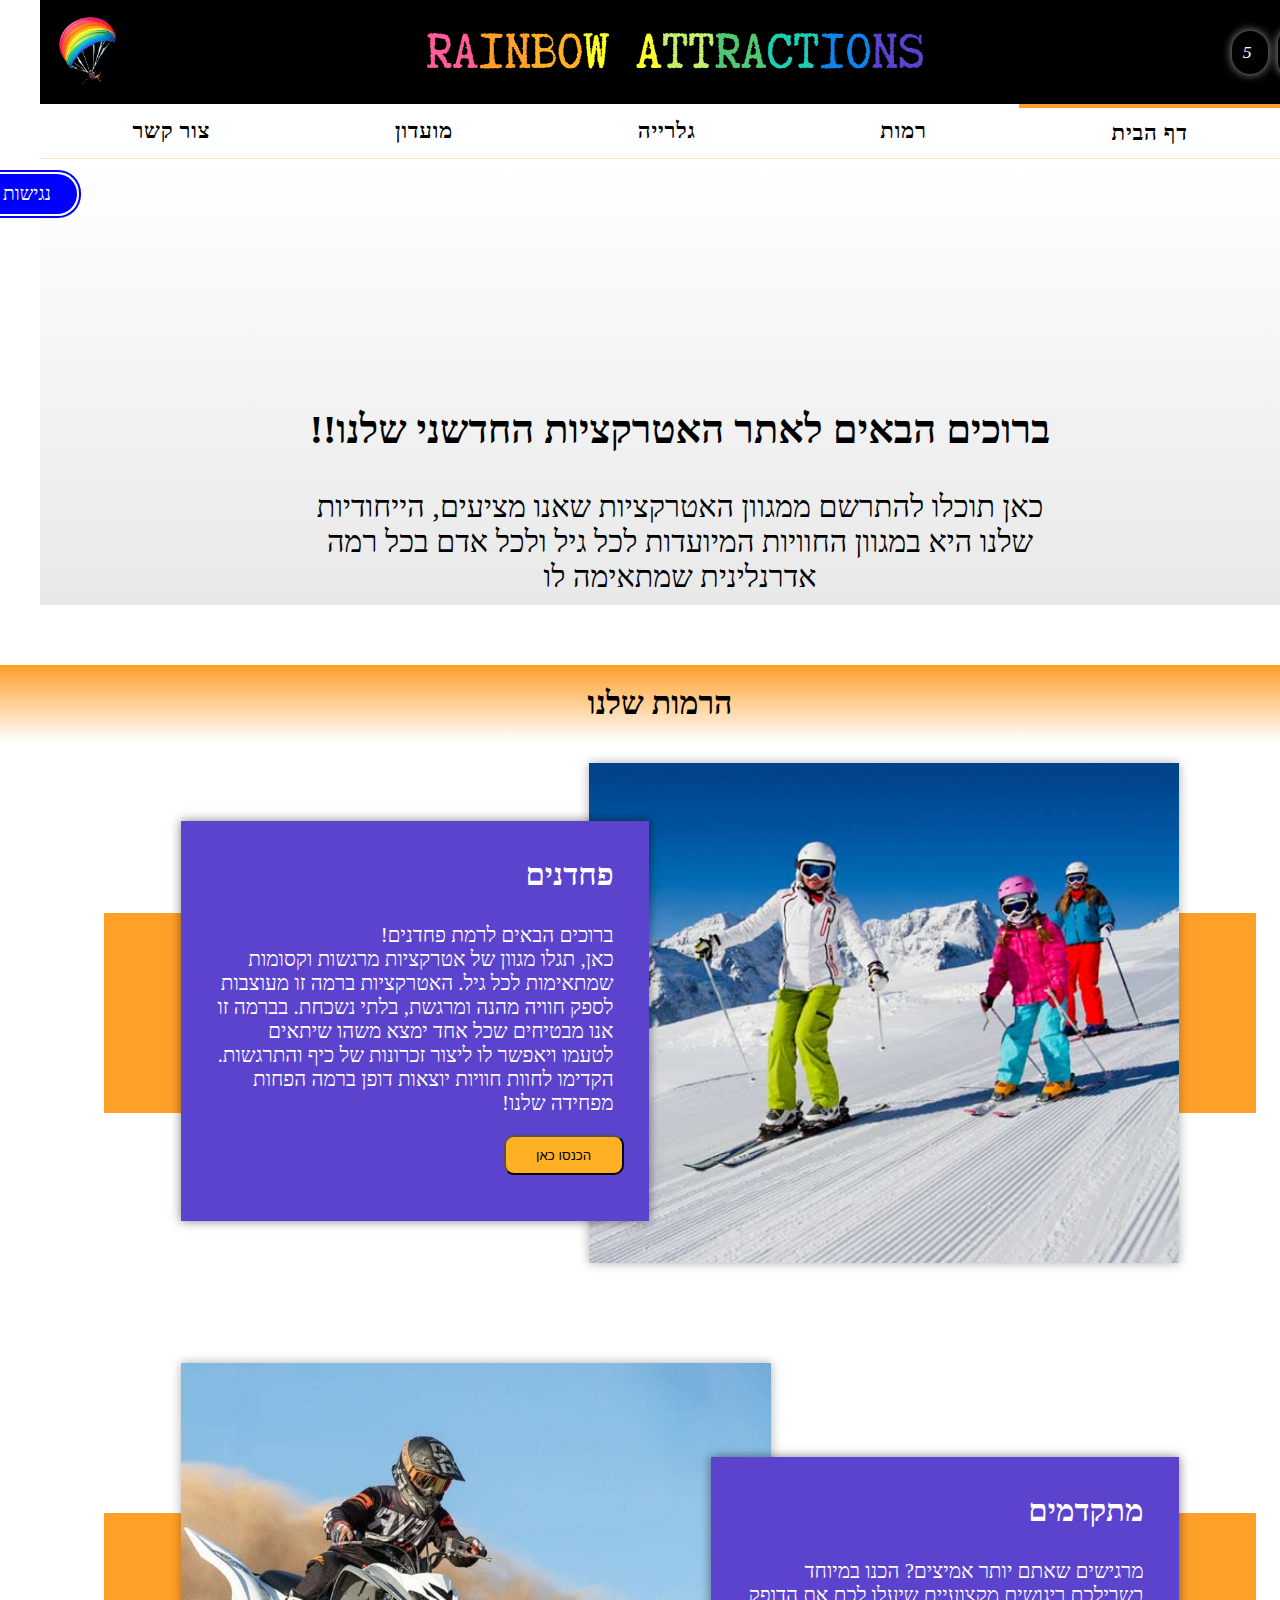
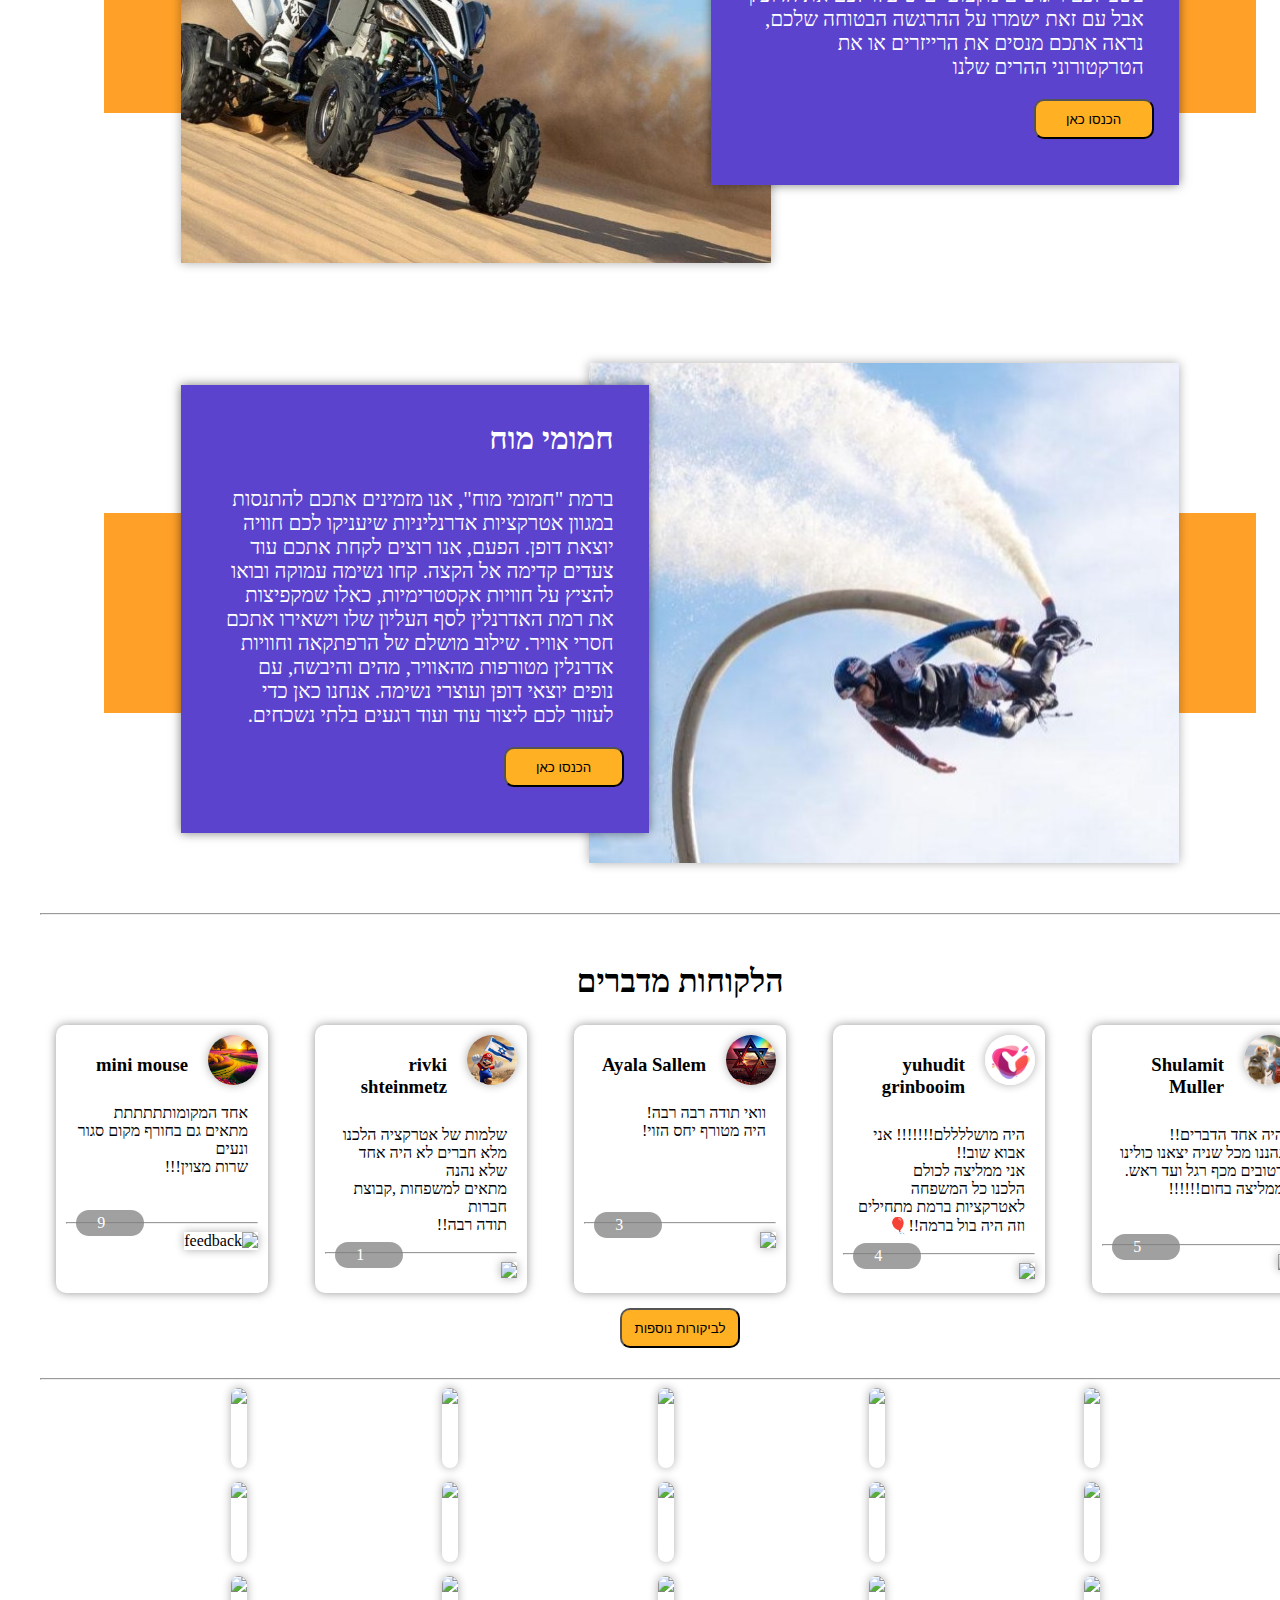
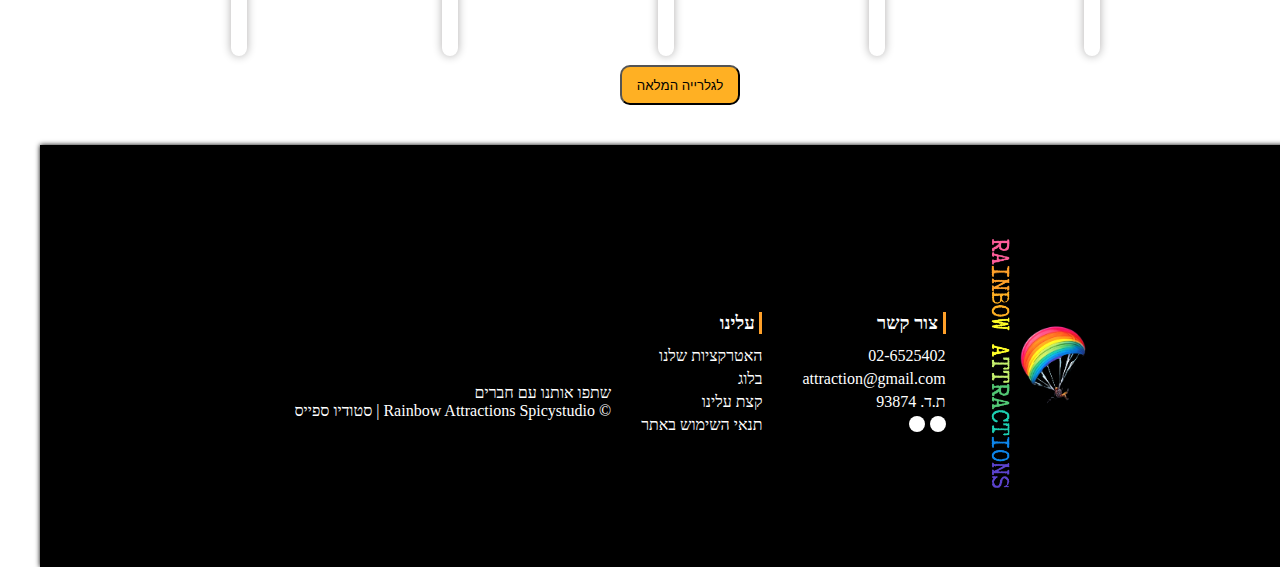
==== index.html @ 97d95063 "Add files via upload" ====
<!DOCTYPE html>
<html lang="en">
<head>
    <meta charset="UTF-8">
    <meta name="viewport" content="width=device-width, initial-scale=1.0">
    <!-- איקון לטאב -->
    <link rel="icon" href="Leonardo_Diffusion_XL_Drawing_of_a_paraglider_in_the_shape_of_0-removebg-preview1.png"
        type="image/png">
    <title>Rainbow Attractions</title>
    <link rel="stylesheet" href="style.css">
    <link rel="stylesheet" href="fontawesome-free-6.5.1-web/fontawesome-free-6.5.1-web/css/all.css">
</head>

<body dir="rtl" id="index">
    <div id="headers">
        <div id="header1">
            <div id="fav_account">
                <a class="eccount" href="conect.html">
                    <i class="fa-regular fa-user">
                    </i>
                    <span id="text_hidden">התחברות</span>
                </a>
                <a class="eccount" href="eccount.html">
                    <i class="fa-regular fa-heart">&nbsp5</i>
                    <span id="text_hidden">מועדפים</span>
                </a>
            </div>
            <div id="logo_text"><a href="index.html"><img src="img\image (2).png"></a></div>
            <div class="logo_header">
                <a href="index.html"><img src="logo.png"></a>
            </div>
        </div>
        <header>
            <ul class="header_ul">
                <li class="index li"><a href="index.html"><b>דף הבית</b></a></li>
                <li class="li" id="li_levels"><b>רמות</b>
                    <ul id="menu-level">
                        <a class="menu" href="low_level.html">
                            <li>פחדנים</li>
                        </a>
                        <a class="menu" href="medium_level.html">
                            <li>מתקדמים</li>
                        </a>
                        <a class="menu" href="high_level.html">
                            <li>חמומי מח</li>
                        </a>
                    </ul>
                </li>
                <li class="gallery_page li"><a href="gallery.html"><b>גלרייה</b></a></li>
                <li class="li"><a href="customers_club.html"><b>מועדון</b></a></li>
                <li class="li"><a href="conect_us.html"><b>צור קשר</b></a></li>
            </ul>
        </header>
    </div>
    <main>
        <div id="container_accessible">
            <div id="accessible">
                <a href="" class="icon">
                    <i class="fa-brands fa-accessible-icon"></i>
                    נגישות
                </a>
            </div>
        </div>
        <div id="video">
            <video width="100%" loop autoplay muted>
                <source src="Untitled video - Made with Clipchamp (14).mp4" type="video/mp4">
            </video>
            <h1>ברוכים הבאים לאתר האטרקציות החדשני שלנו!!</h1>
            <p>
                כאן תוכלו להתרשם ממגוון האטרקציות שאנו מציעים, הייחודיות שלנו היא במגוון החוויות המיועדות לכל גיל ולכל
                אדם בכל רמה אדרנלינית שמתאימה לו
            </p>
        </div>
        <h1 id="level_header">הרמות שלנו</h1>
        <div id="levels">
            <div class="level">
                <a href="low_level.html">
                    <div class="level-header">
                        <h2>פחדנים</h2>
                    </div>
                    <img src="img\סקי-ראשי.jpg" alt="אטרקציה 1">
                    <p>ברוכים הבאים לרמת פחדנים!<br> כאן, תגלו מגוון של אטרקציות מרגשות וקסומות שמתאימות לכל גיל.
                        האטרקציות ברמה זו מעוצבות לספק חוויה מהנה ומרגשת, בלתי נשכחת. בברמה זו אנו מבטיחים שכל אחד ימצא
                        משהו שיתאים לטעמו ויאפשר לו ליצור זכרונות של כיף והתרגשות.
                        הקדימו לחוות חוויות יוצאות דופן ברמה הפחות מפחידה שלנו!
                    </p>
                </a>
                <a href="low_level.html"><button>הכנסו כאן</button></a>
            </div>

            <div class="level">
                <a href="medium_level.html">
                    <div class="level-header">
                        <h2>מתקדמים</h2>
                    </div>
                    <img src="img\מתקדמים-ראשי.jpg" alt="אטרקציה 2">
                    <p> מרגישים שאתם יותר אמיצים?
                        הכנו במיוחד בשבילכם ריגושים מקצועיים שיעלו לכם את הדופק אבל עם זאת ישמרו על ההרגשה
                        הבטוחה שלכם, נראה אתכם מנסים את הרייזרים או את הטרקטורוני ההרים שלנו</p>
                </a>
                <a href="medium.html"><button>הכנסו כאן</button></a>
            </div>

            <div class="level">
                <a href="high_level.html">
                    <div class="level-header">
                        <h2>חמומי מוח</h2>
                    </div>
                    <img src="img\חמומי מח-ראשי.jpg" alt="אטרקציה 3">
                    <p>ברמת "חמומי מוח", אנו מזמינים אתכם להתנסות במגוון אטרקציות אדרנליניות
                        שתעניק לכם חוויה יוצאת דופן.
                        הפעם, אנו רוצים לקחת אתכם עוד צעדים קדימה אל הקצה.
                        קחו נשימה עמוקה ובואו להציץ על חוויות אקסטרימיות,
                        כאלו שמקפיצות את רמת האדרנלין לסף העליון שלו וישאירו אתכם חסרי אוויר.
                        שילוב מושלם של הרפתקאה וחוויות אדרנלין מטורפות מהאוויר, מהים והיבשה, עם נופים יוצאי דופן ועוצרי
                        נשימה.
                        כדי לעזור לכם ליצור עוד זכרונות בלתי נשכחים.</p>
                </a>
                <a href="high_level.html"><button>הכנסו כאן</button></a>
            </div>
            <div class="level2">
                <div class="img_details">
                    <img class="level_img" src="img\סקי-ראשי.jpg" alt="אטרקציה 1">
                    <div class="level_header_container">
                        <div class="level-header">
                            <h2>פחדנים</h2>
                            <p>ברוכים הבאים לרמת פחדנים!<br> כאן, תגלו מגוון של אטרקציות מרגשות וקסומות שמתאימות לכל
                                גיל.
                                האטרקציות ברמה זו מעוצבות לספק חוויה מהנה ומרגשת, בלתי נשכחת. בברמה זו אנו מבטיחים שכל
                                אחד ימצא
                                משהו שיתאים לטעמו ויאפשר לו ליצור זכרונות של כיף והתרגשות.
                                הקדימו לחוות חוויות יוצאות דופן ברמה הפחות מפחידה שלנו!
                            </p>
                            <a href="low_level.html"><button>הכנסו כאן</button></a>
                        </div>
                        <div class="level-header-hidden">
                            <h2>פחדנים</h2>
                            <p>ברוכים הבאים לרמת פחדנים!<br> כאן, תגלו מגוון של אטרקציות מרגשות וקסומות שמתאימות לכל
                                גיל.
                                האטרקציות ברמה זו מעוצבות לספק חוויה מהנה ומרגשת, בלתי נשכחת. בברמה זו אנו מבטיחים שכל
                                אחד ימצא
                                משהו שיתאים לטעמו ויאפשר לו ליצור זכרונות של כיף והתרגשות.
                                הקדימו לחוות חוויות יוצאות דופן ברמה הפחות מפחידה שלנו!
                            </p>
                            <a href="low_level.html"><button>הכנסו כאן</button></a>
                        </div>
                    </div>
                </div>
            </div>
            <div class="level2">
                <div class="img_details revers">
                    <img class="level_img" src="img\מתקדמים-ראשי1.jpg" alt="אטרקציה 1">
                    <div class="level_header_container">
                        <div class="level-header">
                            <h2>מתקדמים</h2>
                            <p>
                                מרגישים שאתם יותר אמיצים?
                                הכנו במיוחד בשבילכם ריגושים מקצועיים שיעלו לכם את הדופק אבל עם זאת ישמרו על ההרגשה
                                הבטוחה שלכם, נראה אתכם מנסים את הרייזרים או את הטרקטורוני ההרים שלנו
                            </p>
                            <a href="low_level.html"><button>הכנסו כאן</button></a>
                        </div>
                        <div class="level-header-hidden">
                            <h2>מתקדמים</h2>
                            <p> מרגישים שאתם יותר אמיצים?
                                הכנו במיוחד בשבילכם ריגושים מקצועיים שיעלו לכם את הדופק אבל עם זאת ישמרו על ההרגשה
                                הבטוחה שלכם, נראה אתכם מנסים את הרייזרים או את הטרקטורוני ההרים שלנו.
                            </p>
                            <a href="low_level.html"><button>הכנסו כאן</button></a>
                        </div>
                    </div>
                </div>
            </div>
            <div class="level2">
                <div class="img_details">
                    <img class="level_img" src="img\חמומי מח-ראשי1.jpg" alt="אטרקציה 1">
                    <div class="level_header_container">
                        <div class="level-header">

                            <h2>חמומי מוח</h2>
                            <p>ברמת "חמומי מוח", אנו מזמינים אתכם להתנסות במגוון אטרקציות אדרנליניות
                                שיעניקו לכם חוויה יוצאת דופן.
                                הפעם, אנו רוצים לקחת אתכם עוד צעדים קדימה אל הקצה.
                                קחו נשימה עמוקה ובואו להציץ על חוויות אקסטרימיות,
                                כאלו שמקפיצות את רמת האדרנלין לסף העליון שלו וישאירו אתכם חסרי אוויר.
                                שילוב מושלם של הרפתקאה וחוויות אדרנלין מטורפות מהאוויר, מהים והיבשה, עם נופים יוצאי דופן
                                ועוצרי
                                נשימה.
                                אנחנו כאן כדי לעזור לכם ליצור עוד ועוד רגעים בלתי נשכחים.
                            </p>
                            <a href="high_level.html"><button>הכנסו כאן</button></a>
                        </div>
                        <div class="level-header-hidden">
                            <h2>חמומי מוח</h2>
                            <p>ברמת "חמומי מוח", אנו מזמינים אתכם להתנסות במגוון אטרקציות אדרנליניות
                                שתעניק לכם חוויה יוצאת דופן.
                                הפעם, אנו רוצים לקחת אתכם עוד צעדים קדימה אל הקצה.
                                קחו נשימה עמוקה ובואו להציץ על חוויות אקסטרימיות,
                                כאלו שמקפיצות את רמת האדרנלין לסף העליון שלו וישאירו אתכם חסרי אוויר.
                                שילוב מושלם של הרפתקאה וחוויות אדרנלין מטורפות מהאוויר, מהים והיבשה, עם נופים יוצאי דופן
                                ועוצרי
                                נשימה.
                                כדי לעזור לכם ליצור עוד זכרונות בלתי נשכחים.
                            </p>
                            <a href="high_level.html"><button>הכנסו כאן</button></a>
                        </div>
                    </div>
                </div>
            </div>
        </div>
        <hr>

        <div id="customers_feedback">
            <h2>הלקוחות מדברים</h2>
            <div class="feedback">
                <div class="customer_profile">
                    <img src="img\רבקי ב.png" alt="profile img">
                    <h3>Shulamit Muller</h3>
                    <p>היה אחד הדברים!!<br>נהננו מכל שניה יצאנו כולינו רטובים מכף רגל ועד ראש.<br>ממליצה בחום!!!!!!
                    </p>
                </div>
                <hr>
                <div class="feedback_img">
                    <img src="feedback img\jet-boat-main.jpg">
                    <div class="plus_img">
                        <a href=""><img class="plus" src="img\plus.png"></a>
                    </div>
                    <div class="more_images"><i class="fa-regular fa-images"></i>5</div>
                </div>
            </div>
            <div class="feedback">
                <div class="customer_profile">
                    <img src="img/יודית.png" alt="profile img">
                    <h3>yuhudit grinbooim</h3>
                    <p>היה מושללללם!!!!!!! אני אבוא שוב!!<br>אני ממליצה לכולם<br>הלכנו כל המשפחה לאטרקציות ברמת מתחילים
                        וזה היה בול ברמה!!🎈</p>
                </div>
                <hr>
                <div class="feedback_img">
                    <img src="feedback img\82155.jpg">
                    <div class="plus_img">
                        <a href=""><img class="plus" src="img\plus.png"></a>
                    </div>
                    <div class="more_images"><i class="fa-regular fa-images"></i>4</div>
                </div>
            </div>
            <div class="feedback">
                <div class="customer_profile">
                    <img src="img/אילה ס.webp" alt="profile img">
                    <h3>Ayala Sallem</h3>
                    <p>וואי תודה רבה רבה!<br>היה מטורף יחס הזוי!</p>
                </div>
                <hr>
                <div class="feedback_img">
                    <img src="feedback img\3531158_1527742248886.jpg">
                    <div class="plus_img">
                        <a href=""><img class="plus" src="img\plus.png"></a>
                    </div>
                    <div class="more_images"><i class="fa-regular fa-images"></i>3</div>
                </div>
            </div>
            <div class="feedback">
                <div class="customer_profile">
                    <img src="img\XndXNCyVVkDDASrjswLRevXQjuxqiJYYEcHKyufQrDlwijQzEySjYGrDxpVIFAQI.webp"
                        alt="profile img">
                    <h3>rivki shteinmetz</h3>
                    <p>שלמות של אטרקציה הלכנו מלא חברים לא היה אחד שלא נהנה<br> מתאים למשפחות ,קבוצת חברות <br>
                        תודה רבה!!</p>
                </div>
                <hr>
                <div class="feedback_img">
                    <img src="feedback img\3531158_1527742454400.jpg">
                    <div class="plus_img">
                        <a href=""><img class="plus" src="img\plus.png"></a>
                    </div>
                    <div class="more_images"><i class="fa-regular fa-images"></i>1</div>
                </div>
            </div>

            <div class="feedback">
                <div class="customer_profile">
                    <img src="img/אילה פ.jpg" alt="profile img">
                    <h3>mini mouse</h3>
                    <p>אחד המקומותתתתתת <br> מתאים גם בחורף מקום סגור ונעים <br> שרות מצוין!!!</p>
                </div>
                <hr>
                <div class="feedback_img">
                    <img src="feedback img\2021-03-10.jpg" alt="feedback">
                    <div class="plus_img">
                        <a href=""><img class="plus" src="img\plus.png"></a>
                    </div>
                    <div class="more_images"><i class="fa-regular fa-images"></i>9</div>
                </div>
            </div>
            <div id="feedback_button">
                <a href="feedback.html">
                    <button>לביקורות נוספות</button>
                </a>
            </div>
        </div>
       
        <hr>
        <div class="gallery_container">
            <div class="gallery g1">
                <div class="col">
                    <div class="pic">
                        <img src="gallery img\Abstract sunset over mountains and a tiny skydiver.jpg">
                        <div class="details">רמה-מתקדמים.<br> צולם ב-01.09.2021</div>
                    </div>
                    <div class="pic">
                        <img src="gallery img\95348.jpg">
                        <div class="details">רמה-מתקדמים.<br> צולם ב-01.09.2021</div>
                    </div>
                    <div class="pic">
                        <img src="gallery img\shutterstock_2204963813-1.jpg.webp">
                        <div class="details"> רמה-מתקדמים .<br> צולם ב-09.09.2020</div>
                    </div>
                </div>
                <div class="col">
                    <div class="pic">
                        <img src="gallery img\cardboard girl dressed in ski suit.jpg">
                        <div class="details">רמה-מתקדמים.<br> צולם ב-01.09.2021</div>
                    </div>
                    <div class="pic">
                        <img src="gallery img\Medium-2019.02.05-Suya-and-Miji-SkyDive-Dubai-_DSC2836-768x512.jpg">
                        <div class="details">רמה-מתקדמים.<br> צולם ב-01.09.2021</div>
                    </div>
                    <div class="pic">
                        <img src="gallery img\Design a poster to promote the Karting Double Seat.jpg">
                        <div class="details">רמה-מתקדמים.<br> צולם ב-01.09.2021</div>
                    </div>
                </div>
            </div>
            <div class="gallery g2">
                <div class="col">
                    <div class="pic">
                        <img src="gallery img\97624.jpg">
                        <div class="details">רמה-מתקדמים.<br>צולם ב-01.09.2021</div>
                    </div>
                    <div class="pic">
                        <img src="gallery img\67967.jpg">
                        <div class="details">רמה-מתקדמים.<br>צולם ב-01.09.2021</div>
                    </div>
                    <div class="pic">
                        <img src="gallery img\82155.jpg">
                        <div class="details">רמה-מתקדמים.<br>צולם ב-01.09.2021</div>
                    </div>
                </div>
                <div class="col">
                    <div class="pic">
                        <img src="gallery img\Create a dynamic and visually captivating poster t.jpg">
                        <div class="details">רמה-מתחילים.<br>צולם ב-26.10.2022</div>
                    </div>
                    <div class="pic">
                        <img src="gallery img\king Willem Alexander skydiving.jpg">
                        <div class="details">רמה-מתקדמים.<br> צולם ב-01.09.2021</div>
                    </div>
                    <div class="pic">
                        <img src="gallery img\עוד 3.jpg">
                        <div class="details">רמה-מתחילים.<br>צולם ב-05.11.2021</div>
                    </div>
                </div>
            </div>
            <div class="gallery g3">
                <div class="col">
                    <div class="pic">
                        <img src="gallery img\צילום מסך 2023-12-02 222037.png">
                        <div class="details">רמה-מתחילים.<br>צולם ב-01.01.2021</div>
                    </div>
                    <div class="pic">
                        <img src="gallery img\81259.jpg">
                        <div class="details">רמה-מתקדמים.<br> צולם ב-01.09.2021</div>
                    </div>
                    <div class="pic">
                        <img src="gallery img\26347998_1600428179625.jpg">
                        <div class="details">רמה-מתקדמים.<br> צולם ב-01.09.2021</div>
                    </div>
                </div>
                <div class="col">
                    <div class="pic">
                        <img src="gallery img\Gallery011.b197b0.webp">
                        <div class="details">רמה-מתקדמים.<br> צולם ב-01.09.2021</div>
                    </div>
                    <div class="pic">
                        <img src="gallery img\גלריה 2.jpg">
                        <div class="details">רמה-מתקדמים.<br> צולם ב-01.09.2021</div>
                    </div>
                    <div class="pic">
                        <img src="gallery img\82154.jpg">
                        <div class="details">רמה-מתקדמים.<br> צולם ב-01.09.2021</div>
                    </div>
                </div>
            </div>
            <div id="gallery_button">
                <a href="gallery.html">
                    <button>לגלרייה המלאה</button>
                </a>
            </div>
        </div>
    </main>
    <footer>
        <div id="footer">
            <div class="logo_container" id="img_footer">
                <img class="logopng" src="logo.png" alt="logo pic" height="150px" width="200px">
                <img class="logo_turn" src="img\image (2) - Copy.png">
            </div>
            <div id="footer_container">
                <ul class="conect">
                    <li>
                        <h3>&nbspצור קשר</h3>
                    </li>
                    <li>
                        <i class="fa-solid fa-phone"></i>
                        02-6525402
                    </li>
                    <li>
                        <i class="fa-solid fa-at"></i>
                        attraction@gmail.com
                    </li>
                    <li>
                        <i class="fa-solid fa-envelope-open-text"></i>
                        ת.ד. 93874
                    </li>
                    <li>
                        <div id="brands">
                            <i class="fa-brands fa-instagram"></i>
                            <i class="fa-brands fa-facebook"></i>
                        </div>
                    </li>
                </ul>
                <ul class="conect">
                    <li>
                        <h3>&nbspעלינו</h3>
                    </li>
                    <a href="">
                        <li>האטרקציות שלנו</li>
                    </a>
                    <a href="">
                        <li>בלוג</li>
                    </a>
                    <a href="">
                        <li>קצת עלינו</li>
                    </a>
                    <a href="">
                        <li>תנאי השימוש באתר</li>
                    </a>
                </ul>
                <div id="sharing">
                    שתפו אותנו עם חברים <br>
                    © Rainbow Attractions
                    Spicystudio | סטודיו ספייס
                </div>
            </div>
        </div>
    </footer>
</body>

</html>
---- style.css ----
:root {
    color: black;
    font-family: 'Comix No2 CLM';
    --font-family: 'Comix No2 CLM';
    /* background-color: rgba(222, 234, 235, 0.867); */
    --background: rgb(231, 202, 207);
    --pink: rgb(255, 93, 154);
    --opacity_pink: rgba(255, 93, 155, 0.596);
    --orange: rgb(255, 160, 41);
    --light_orange: rgb(255, 176, 35);
    --yellow: rgba(255, 255, 40, 0.597);
    --green: rgb(196, 239, 109);
    --green_blue: rgb(82, 199, 116);
    --blue_green: rgb(28, 207, 178);
    --bluegreen: rgb(21, 200, 223);
    --light_blue: rgb(13, 133, 234);
    --purple: rgb(92, 67, 206);
    --dark_blue: rgb(28, 56, 133);
}

/*header*/

header {
    display: flex;
    align-content: center;
    justify-content: space-around;
    /* box-shadow: 0 0 5px black; */
    height:55px;
}

#header1 {
    background-color: rgb(0, 0, 0);
    display: flex;
    justify-content: space-between;
    align-items: center;
    padding: 10px;
}

#header1 i {
    color: rgb(255, 255, 255);
    font-size: 1.1rem;
}

header {
    background-color: rgb(255, 255, 255);
    color: rgb(0, 0, 0);
}
img {
    box-shadow: 0px 0px 10px #09010152;
    width: 100%;
}

#index header .index {
    border-top: solid var(--orange) 4px;
}

#index {
    overflow-x: hidden;
}

#logo_text img {
    height: 60px;
}

/* #levels header ul .levels {
    border-top: solid var(--orange);
} */

#gallery header ul .gallery_page {
    border-top: solid var(--orange) 4px;
}

#gallery {
    overflow-x: hidden;
}

body {
    margin: 0;
    padding: 0;
    /* background-color: var(--yellow); */
    /* background-image: url(background.png); */
    background-size: cover;
    background-position: center;
    background-repeat: no-repeat;
    align-items: start;
}

footer {
    color: white;
    background-color: black;
    display: flex;
    flex-wrap: wrap;
    align-items: center;
    justify-content: center;
    padding-top: 15px;
    box-shadow: 0 0 5px black;
    /* padding: 30px; */
}

#footer {
    display: flex;
    align-items: center;
}

#conect {
    /* flex-grow: 1; */
    width: 46vw;
    margin: 0;
    list-style: none;
    /* text-align: center; */
}

#footer_container {
    display: flex;
}

#conect:only-child {
    margin: 10px;
}

#conect dt {
    border-right: 2px solid var(--dark_blue);
}

footer ul {
    list-style: none;
}

.logo_container {
    height: 100%;
    display: flex;
    justify-content: center;
    flex-direction: column;
    align-items: center;
}

.logo_container img {
    box-shadow: 0 0 0;
}

.logopng {
    height: 50px;
    width: 50px;
}

.logo_header {
    width: 190px;
    box-shadow: 0 0 0;
    display: flex;
    justify-content: end;
    margin: 5px;
}

.logo_header img {
    width: 70px;
}

header ul {
    display: flex;
    justify-content: space-around;
    list-style: none;
    margin-top: 0;
    margin-bottom: 0;
    margin-right: 0;
    /* margin-right: 5px; */
    /* gap: 7px; */
    flex-grow: 1;
    /* align-items: center; */
    font-size: 1.1rem;
    letter-spacing: 0.7px;
    /* height: 50px; */
}

header a {
    color: black;
}

header ul li {
    padding: 1%;
    /* width: 98%; */
    flex-grow: 1;
    display: flex;
    align-items: center;
    justify-content: center;
    border-bottom: solid 1px rgba(255, 174, 35, 0.305);
}

header ul li:hover {
    background-color: rgba(255, 159, 41, 0.187);
}

.li:hover {
    border-top: solid var(--orange) 4px;
}

header ul :nth-child(2) {
    position: relative;
}

#menu-level {
    display: none;
    position: absolute;
    right: 0;
    top: 0;
    list-style: none;
    flex-direction: column;
    width: 99%;
    padding: 2px;
    background-color: rgb(255, 255, 255);
    /* border-top: solid 4px var(--orange); */
}

.menu {
    background-color: white;
}

#li_levels {
    position: relative;
}

header ul li:nth-child(2):hover #menu-level {
    display: block;
}

#fav_account {
    /* z-index: 2;
    position: absolute; */
    /* right: 5px;
    top: 5px; */
    display: flex;
    gap: 10px;
    /* padding: 10px; */
    background-color: rgb(0, 0, 0);
    padding: 10px;
    width: 190px;
}


/* header text, a {
    color: white;
} */

.gallery_page {
    color: white;
}

#video p {
    font-size: 1.2rem;
    text-align: center;
    color: black;
}

#video h1 {
    font-size: 1.9rem;
    text-align: center;
    color: black;
}

#video {
    margin-bottom: 60px;
}

#container_accessible {
    position: fixed;
    left: -63px;
    top: 170px;
    z-index: 1;
    border-top-right-radius: 23px;
    border-bottom-right-radius: 23px;
    border-top: 2px solid blue;
    border-bottom: 2px solid blue;
    border-right: 2px solid blue;
    background-color: transparent;
    padding: 2px;
    padding-left: 0;
}

#accessible {
    height: 40px;
    width: 100px;
    background-color: blue;
    border-top-right-radius: 20px;
    border-bottom-right-radius: 20px;
    display: grid;
    place-content: center;
}

.icon {
    color: white;
    font-size: 1.2em;
}

#container_accessible:hover {
    left: 0;
    transition: all 1s 0.3s;
}

#menu-level:hover #menu-level {
    display: block;
}

/* .eccount */
#fav_account:only-child {
    /* border-top-right-radius: 15px; */
    /* border-top-left-radius: 15px; */
    /* border-bottom-right-radius: 15px; */
    /* margin-bottom: 5px; */
    display: flex;
    place-content: center;
    /* position: absolute; */
}

.level2 {
    display: none;
}

.eccount {
    border-radius: 18px;
    letter-spacing: 0.5px;
    border: 1px solid var(--white);
    display: flex;
    align-items: center;
    justify-content: center;
    box-shadow: 0 0 10px rgba(255, 255, 255, 0.637);
    max-width: 120px;
    padding: 6px;
    font-size: 1.3rem;
}

.eccount:hover

/* , .fav:hover  */
    {
    color: #fff;
    background-color: var(--light_orange);
    /* color: black; */
    /* background-color: white; */
    text-align: center;
    width: 90px;
    transition: all 0.2s;
}

.eccount i {
    font-size: 1.7rem;
    margin: 5px;
}

.eccount:hover i {
    display: none;
}

/* .fav:hover i {
    display: none;
} */

.eccount:hover #text_hidden {
    display: block;
}

/* .fav:hover #text_hidden {
    display: block;
} */

#text_hidden {
    display: none;
    margin: 0;
}

.level {
    border-radius: 10px;
    background-color: #000000;
    /* background: linear-gradient(var(--orange),var(--purple), var(--purple)); */
    box-shadow: 0 0 10px #00000064;
    text-align: center;
    transition: transform 0.3s ease-in-out;
    margin: 30px;
}

.level p,
.level h2 {
    color: white;
    font-size: 1.2rem;
}

.level button {
    margin-bottom: 15px;
}

#levels {
    display: flex;
    justify-content: space-around;
    flex-wrap: wrap;
    /* gap: 15px; */
    margin-bottom: 50px;
}

.level a {
    color: black;
}

a {
    text-decoration: none;
    color: rgb(255, 255, 255);
}

.level:hover {
    transform: scale(1.05);
    transition-duration: 0.5s;
}

th,
td {
    border: 2px solid black;
    padding: 5px;
    text-align: center;
}

.conect {
    display: flex;
    flex-direction: column;
    flex-wrap: nowrap;
    gap: 5px;
}

.conect h3 {
    border-right: solid var(--orange);
    margin-bottom: 0.5rem;
}

.customer_profile img {
    border-radius: 50%;
    width: 50px;
    height: 50px;
}

#customers_feedback {
    display: flex;
    flex-wrap: wrap;
    align-content: space-around;
    justify-content: space-around;
    gap: 15px;
    margin-bottom: 30px;
}

.feedback {
    background-color: white;
    /* border: 4px; */
    /* border-color: rgb(0, 0, 0); */
    border-radius: 10px;
    /* margin: 10px; */
    padding: 10px;
    box-shadow: 0 0 10px rgba(128, 128, 128, 0.841);
}

.customer_profile {
    display: grid;
    grid-template-columns: 70px auto;
    grid-template-rows: 1fr auto;
    grid-template-areas: 'a b'
        'c c';
}

.customer_profile img {
    /* position: absolute; */
    grid-area: a;
}

.customer_profile p {
    grid-area: c;
}

.customer_profile h3 {
    grid-area: b;
}

.feedback_img {
    position: relative;
}

.more_images {
    border-radius: 14px;
    background-color: rgba(128, 128, 128, 0.744);
    color: white;
    width: 60px;
    display: flex;
    place-content: center;
    padding: 4px;
    position: absolute;
    bottom: 14px;
    left: 10px;
    justify-content: space-evenly;
    align-items: center;
}

.plus {
    width: 70px;
    height: 70px;
    box-shadow: 0 0 0;
    color: white;
}

.plus_img {
    background-color: #2929299d;
    right: 0;
    top: 0;
    position: absolute;
    width: 100%;
    height: 100%;
    display: none;
}

.feedback_img:hover .plus_img {
    display: block;
    align-items: center;
    display: flex;
    justify-content: center;
}

.feedback_img:hover .more_images {
    display: none;
}

button {
    border-radius: 10px;
    background-color: var(--light_orange);
    height: 40px;
    width: 120px;
}

p,
h2,
dl {
    margin: 10px;
}

.feedback {
    width: 93%;
    /* background-color: var(--pink); */
}

.pic img {
    object-fit: cover;
    object-position: center;
    border-radius: 20px;
    width: 30vw;
    max-height: 340px;
    margin: 0;
    min-height: 80px
}

.details {
    position: absolute;
    bottom: 5px;
    background: linear-gradient(to bottom, #00000006, rgba(0, 0, 0, 0.531), rgba(0, 0, 0, 0.807), #000000);
    border-bottom-left-radius: 20px;
    border-bottom-right-radius: 20px;
    height: 61.25px;
    display: none;
    color: aliceblue;
    width: 24vw;
    padding-right: 3vw;
    padding-left: 3vw;
    justify-content: center;
    align-items: center;
}

.pic:hover .details {
    display: block;
}

.pic {
    position: relative;
    width: 30vw;
    padding: 0;
}

.gallery {
    display: flex;
    flex-direction: column;
    min-height: 200px;
    gap: 5px;
}

.col {
    display: flex;
    flex-direction: column;
    gap: 5px;
}

.gallery_container {
    display: flex;
    align-items: flex-start;
    justify-content: space-around;
    flex-wrap: wrap;
    margin-bottom: 10px;
}

#logo_text {
    display: none;
}

#headers {
    position: relative;
    position: sticky;
    top: 0;
    z-index: 1;
}

.logo_words {
    height: 30px;
    display: none;
}

.logo_turn {
    width: 20px;
    height: 70%;
}

@media screen and (min-width:1000px) {
    .logo_container {
        display: flex;
        flex-direction: row;
        justify-content: center;
        align-items: center;
        height: auto;
    }

    .logo_turn {
        width: 30px;
    }

    .logopng {
        width: 80px;
        height: 80px;
    }

    #headers {
        position: relative;
        position: sticky;
        top: 0;
        z-index: 1;
    }

    #logo_text {
        display: block;
    }

    #video p {
        font-size: 1.9rem;
        width: 61vw;
        text-align: center;
    }

    #video h1 {
        font-size: 2.5rem;
        text-align: center;
    }

    #video {
        background: linear-gradient(rgba(255, 255, 255, 0.123), rgba(0, 0, 0, 0.09));
    }

    header ul li {
        font-size: 1.4rem;
    }

    .gallery {
        /* flex-wrap: wrap; */
        /* width: 30vw; */
        display: grid;
        grid-template-columns: repeat(2, 15.5vw);
        grid-template-areas: 'd e';
        gap: 1vw;
    }

    .gallery_container {
        grid-template-columns: repeat(6, 15.5vw);
        grid-template-areas: 'a b c';
    }

    #gallery_button {
        margin-bottom: 30px;
    }

    .pic {
        width: 15.5vw;
        margin-bottom: 5px;
    }

    .g1 {
        grid-area: a;
    }

    .g2 {
        grid-area: b;
    }

    .g3 {
        grid-area: c;
    }

    .pic img {
        width: 15.5vw;
    }

    .details {
        width: 11.5vw;
        padding-right: 2vw;
        padding-left: 2vw;
    }

    .logo_words {
        display: block;
    }
}

/* .high_level {
    width: 80vw;
    position: relative;
    margin: 50px;
}

.high_level img {
    box-shadow: 0 0 10px lightblue;
    border-radius: 50px;
    object-fit: cover;
} */

/* .high_level:nth-child(3) img {
    object-position: -270px;
} */


/* #high_level_container :first-child .high_level_details {
    border-radius: 50%;
    background-color: var(--background);
    width: 30vw;
    height: 30vw;
    position: absolute;
    display: flex;
    flex-direction: column;
    padding: 10px;
    right: -25px;
    top: -25px;
    justify-content: space-evenly;
    padding: 40px;
    align-items: center;
}

#high_level_container :nth-child(2) .high_level_details {
    border-radius: 50%;
    background-color: var(--background);
    width: 35vw;
    height: 35vw;
    position: absolute;
    display: flex;
    flex-direction: column;
    padding: 10px;
    right: -25px;
    top: 50%;
    justify-content: space-evenly;
    padding: 20px;
    align-items: center;
}

#high_level_container :nth-child(3) .high_level_details {
    border-radius: 50px;
    background-color: var(--background);
    width: 35vw;
    height: 240px;
    position: absolute;
    display: flex;
    flex-direction: column;
    padding: 10px;
    bottom: -10px;
    left: -10px;
    justify-content: space-evenly;
    padding: 10px;
    align-items: center;
}

.high_level_details h2,
p {
    text-align: center;
    margin: 5px;
}

#high_level_container {
    display: flex;
    flex-direction: column;
    align-items: center;
} */

#brands {
    display: flex;
    gap: 5px;
}

#brands i {
    padding: 8px;
    background-color: white;
    color: black;
    border-radius: 50%;
}

.dt {
    background-color: #29292947;
}

#check_level {
    background-color: var(--opacity_pink);
    padding: 5px;
    background: linear-gradient(var(--orange), var(--light_orange), var(--pink), var(--dark_blue));

}

#level_header {
    background: linear-gradient(rgb(255, 159, 41), white);
    /* background-color: var(--orange); */
    color: rgb(0, 0, 0);
    padding: 20px;
    width: 100vw;
    text-align: center;
    margin-top: 0;
}

table a {
    color: rgb(40, 109, 82);
}

#questions_container {
    display: flex;
    width: 100vw;
    justify-content: center;
}

#high_body {
    background-color: rgba(140, 6, 236, 0.105);
}

#high_level_container {
    justify-content: space-around;
    display: flex;
    flex-wrap: wrap;
}

.high_level img {
    box-shadow: 0 0 10px lightblue;
    object-fit: cover;
    border-top-left-radius: 20px;
    border-top-right-radius: 20px;
    height: 200px;
}

.high_level {
    background-color: rgba(255, 255, 255, 0.767);
    border-radius: 20px;
    max-width: 310px;
    margin: 20px;
}

.text {
    font-size: 16px;
}

.high_level_details {
    display: flex;
    flex-direction: column;
}

.high_level_details a {
    margin-right: 20px;
    margin-bottom: 20px;
    /* min-height: 100px; */
}

#sharing {
    display: none;
}

.a {
    background-color: var(--orange);
    color: #fff;
    font-size: 14px;
    font-weight: bold;
    padding: 10px 20px;
    margin: 5px auto 0;
    border-radius: 10px;
}

.high_level_details p {
    min-height: 170px;
}

#gallery_title {
    background: linear-gradient(var(--orange), white);
    text-align: center;
    font-size: 3rem;
    margin-top: 0px;
    margin-bottom: 30px;
    position: sticky;
    top: 0;
    z-index: 1;
    height: 107px;
    width: 100%;
    margin-right: 0;
    display: flex;
    justify-content: center;
    align-items: center;
}

/* #questions {
    width: 80%;
    display: flex;
    flex-direction: column;
}

.dl {
    background-color: rgba(255, 159, 41, 0.131);
    border-radius: 10px;
    padding: 10px;
}

#Questionnaire_title {
    font-size: 1.4rem;
    margin-right: 1%;
}

#Questionnaire {
    margin-right: 1%;
}

th,
td {
    border: 2px solid black;
    padding: 5px;
    text-align: center;
}

#tr_a {
    background: linear-gradient( white, rgba(255, 159, 41, 0.642));
}

#tr_b {
    background: linear-gradient( var(--yellow),var(--light_orange), var(--orange));
}

#tr_c {
    background: linear-gradient( var(--yellow),var(--light_orange), var(--orange));
}

#tr_d {
    background: linear-gradient( var(--yellow),var(--light_orange), var(--orange));
    border: var(--orange);
} */

.logo_turn img {
    height: 100px;
}

@media screen and (min-width:1000px) {

    .logo_words,
    .logopng {
        height: 80px;
    }

    #video {
        display: flex;
        flex-direction: column;
        align-items: center;
        padding-top: 70px;
    }

    video {
        border-radius: 65px;
        width: 90vw;
    }

    /* #video {
        display: flex;
        justify-content: space-around;
    } */

    /* #video p,
    video {
        border: solid 2px rgb(30, 2, 2);
        width: 40vw;
        margin: 10px;
        padding: 5px;
        display: flex;
        align-items: center;
    } */

    .level {
        display: none;
    }

    .level2 {
        display: block;
        height: 500px;
        /* height: 200px;
        background-color: var(--orange); */
        display: flex;
        align-items: center;
    }

    .level_header_container {
        position: relative;
        /* width: 40%; */
        /* height: 439px; */
        padding: 0;
    }

    .level-header {
        background-color: var(--purple);
        position: absolute;
        /* top: 0; */
        right: -60px;
        display: flex;
        flex-direction: column;
        padding: 2vw;
        color: white;
        font-size: 1.3rem;
        z-index: 0;
        box-shadow: 0 0 10px rgba(0, 0, 0, 0.512);
    }

    .level-header-hidden {
        visibility: hidden;
        display: flex;
        flex-direction: column;
        padding: 2vw;
        font-size: 1.3rem;
    }

    .level_img {
        width: 590px;
        object-fit: cover;
        object-position: right;
    }

    .img_details {
        width: 78vw;
        padding-right: 6vw;
        padding-left: 6vw;
        display: flex;
        align-items: center;
        justify-content: center;
        height: 200px;
        background-color: var(--orange);
    }

    .level-header h2,
    .level-header a,
    .level-header p {
        margin-bottom: 20px;
        text-align: start;
    }

    .img_details img {
        height: 500px;
    }

    .revers {
        flex-direction: row-reverse;
    }

    .revers .level_header_container {
        left: -60px;
    }

    #levels {
        gap: 100px;
    }

    #customers_feedback {
        display: flex;
        /* height: 80vh; */
        /* flex-direction: row; */
    }

    #customers_feedback h2 {
        width: 100vw;
        text-align: center;
        font-size: 2rem;
        margin-top: 40px;
        color: black;
    }

    #feedback_button {
        width: 100vw;
        display: flex;
        justify-content: center;
    }

    .feedback {
        width: 15vw;
    }

    .customer_profile p {
        min-height: 100px
    }

    #Questionnaire_title {
        width: 25vw;
    }

    #general {
        display: flex;
        justify-content: space-around
    }

    #Questionnaire_title {
        margin-right: 42%;


    }

    /* table {
        height: 30%;
    } */
    /*    
    dt {
        font-size: 1.2rem;
    } */

    #sharing {
        display: grid;
        padding: 30px;
        align-items: end;
    }

    /* #img_footer {
        padding: 50px;
        display: flex;
    } */

    #footer {
        display: flex;
        justify-content: space-between;
        align-items: center
    }

    footer {
        display: flex;
        align-items: stretch;
    }

    footer>div {
        margin: 50px;
    }
}



header ul li li {
    font-size: 1.2rem;
    height: 12px;
}
/* 
header {
    width: 100vw;
}

.header_ul {
    width: 100vw;
}

.li {
    width: 20vw;
} */
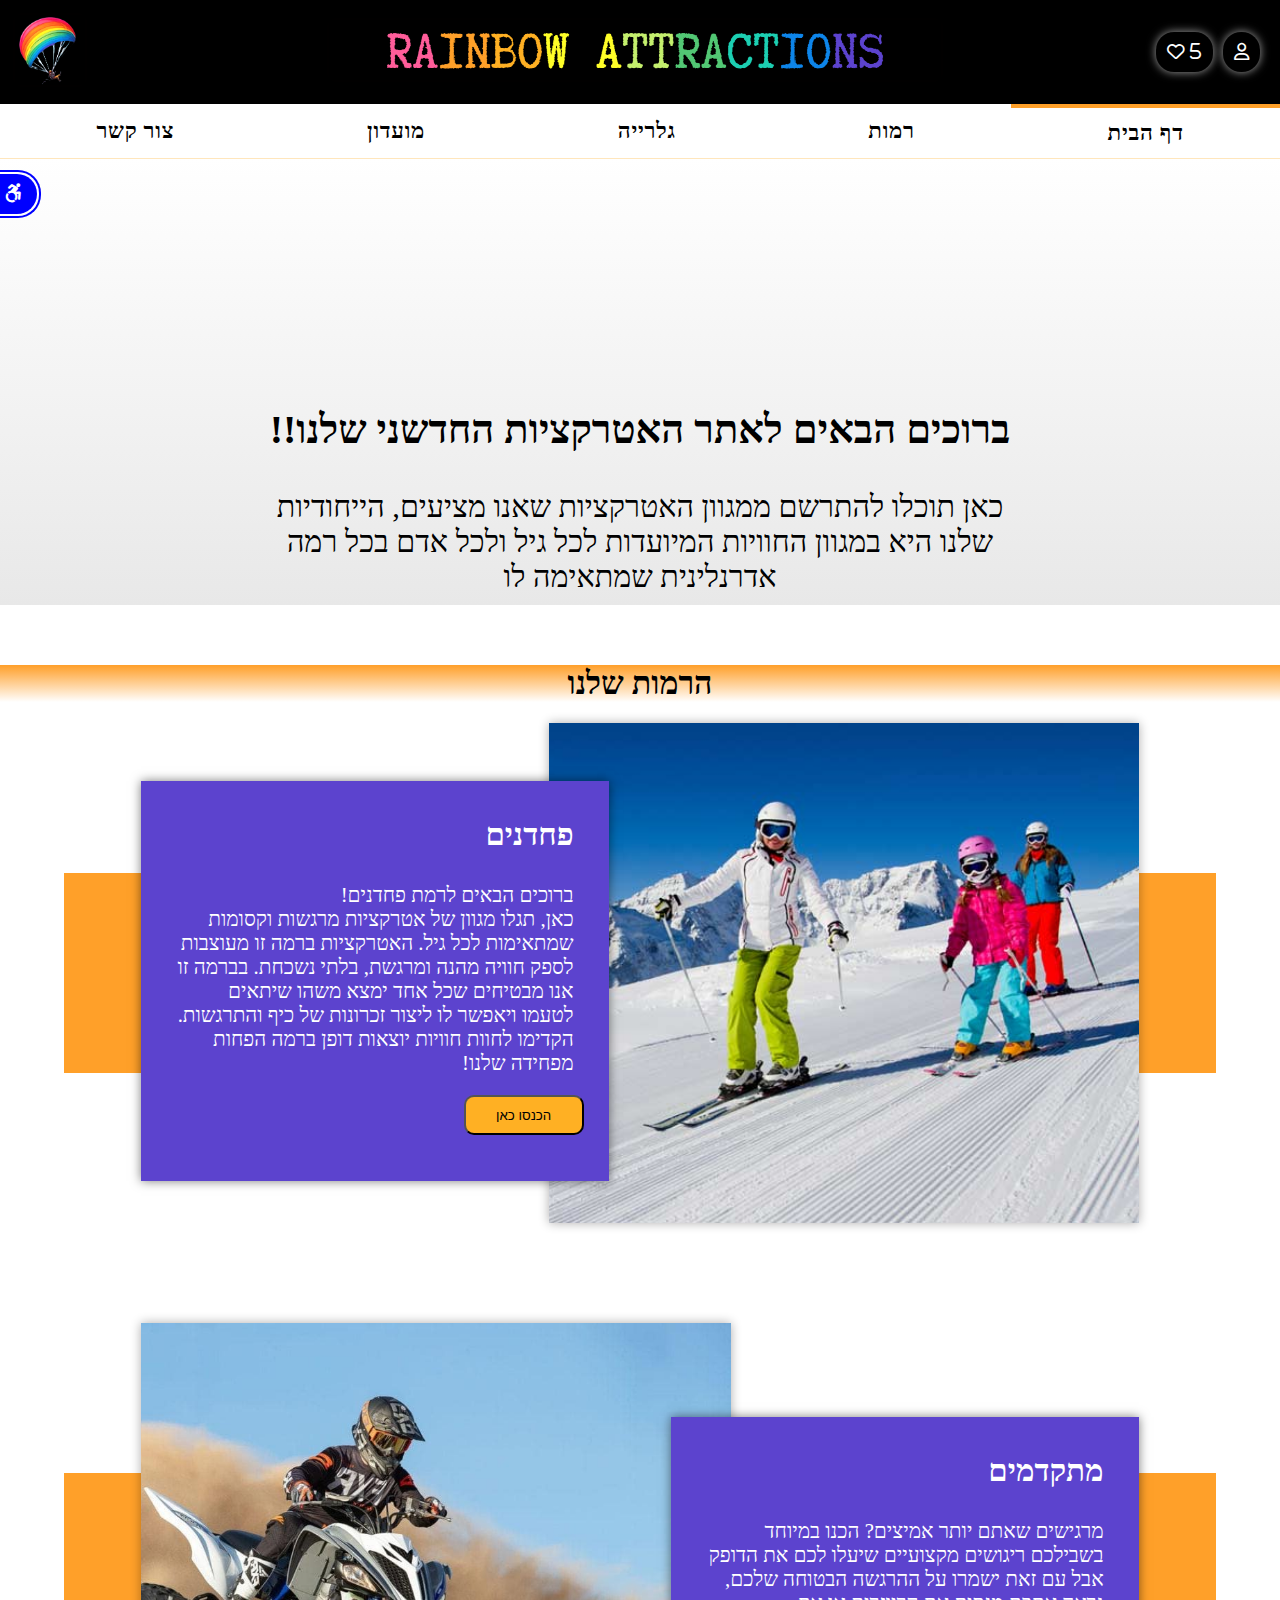
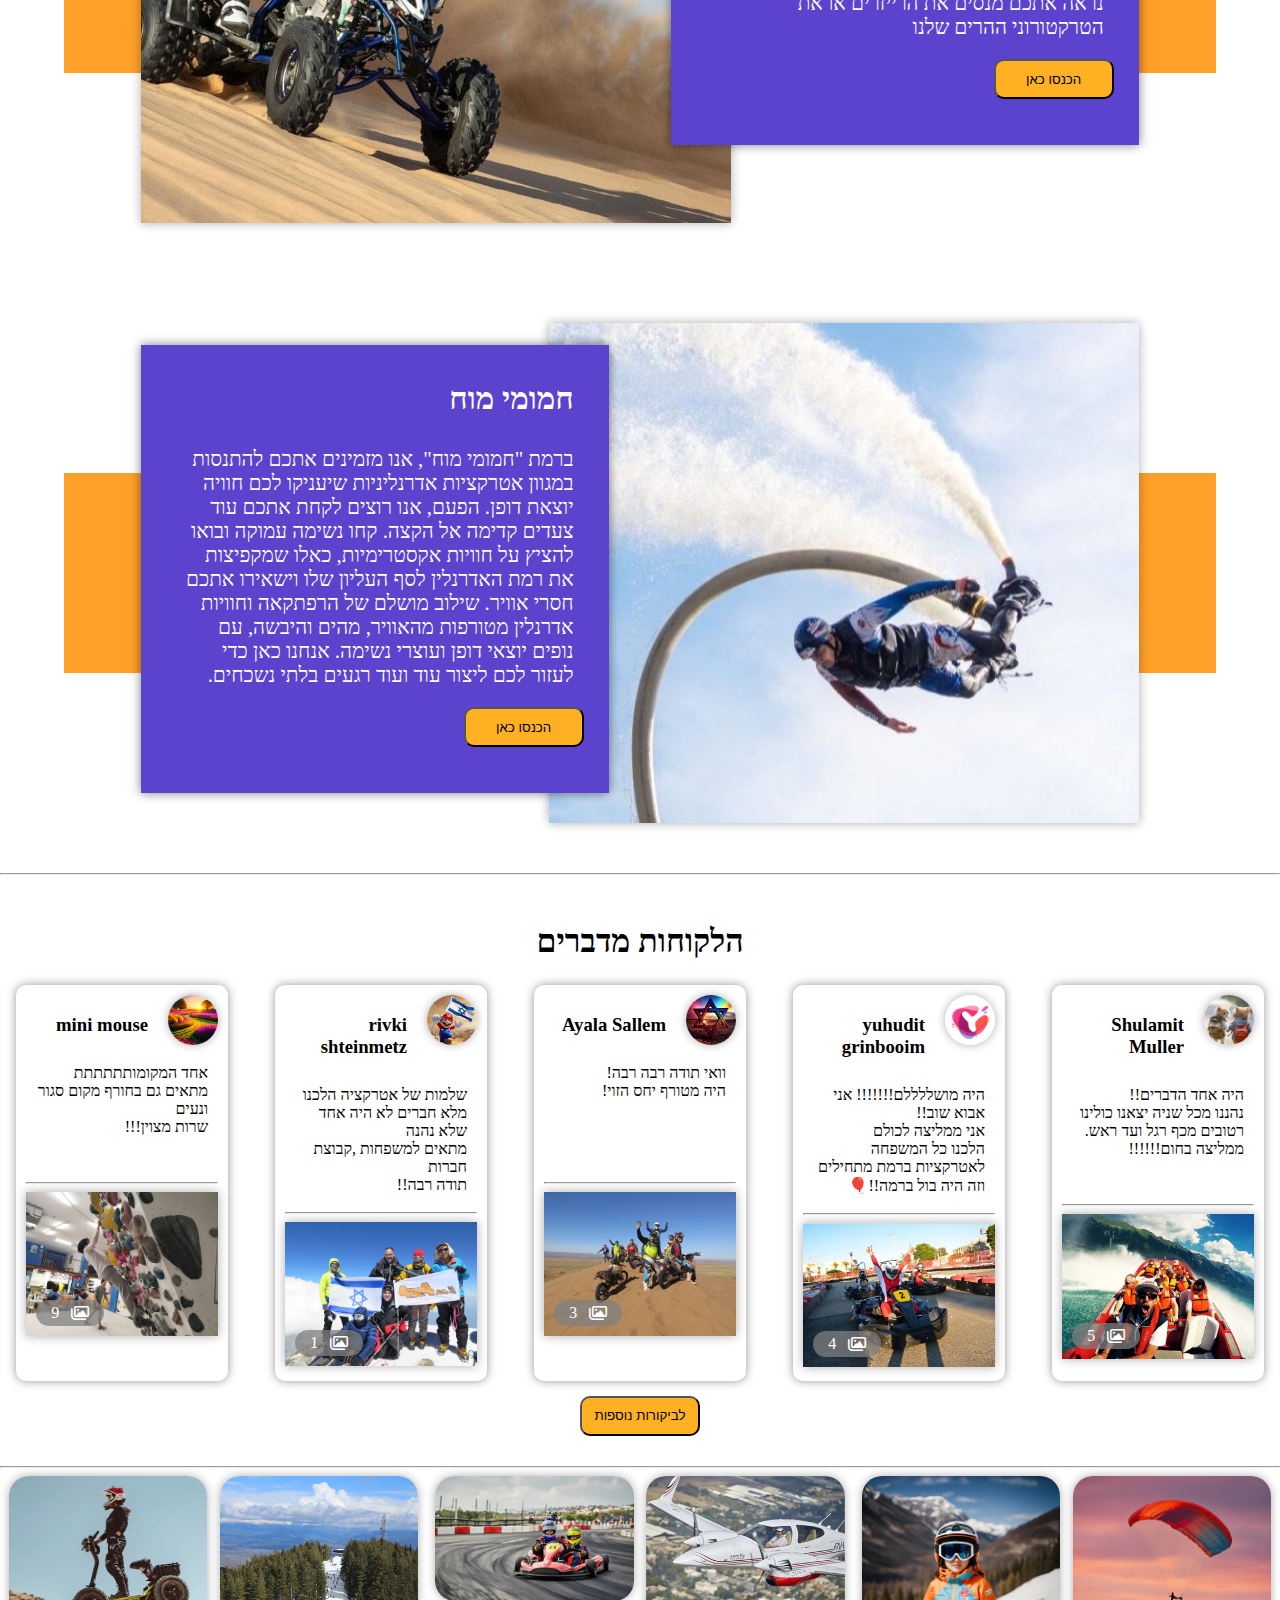
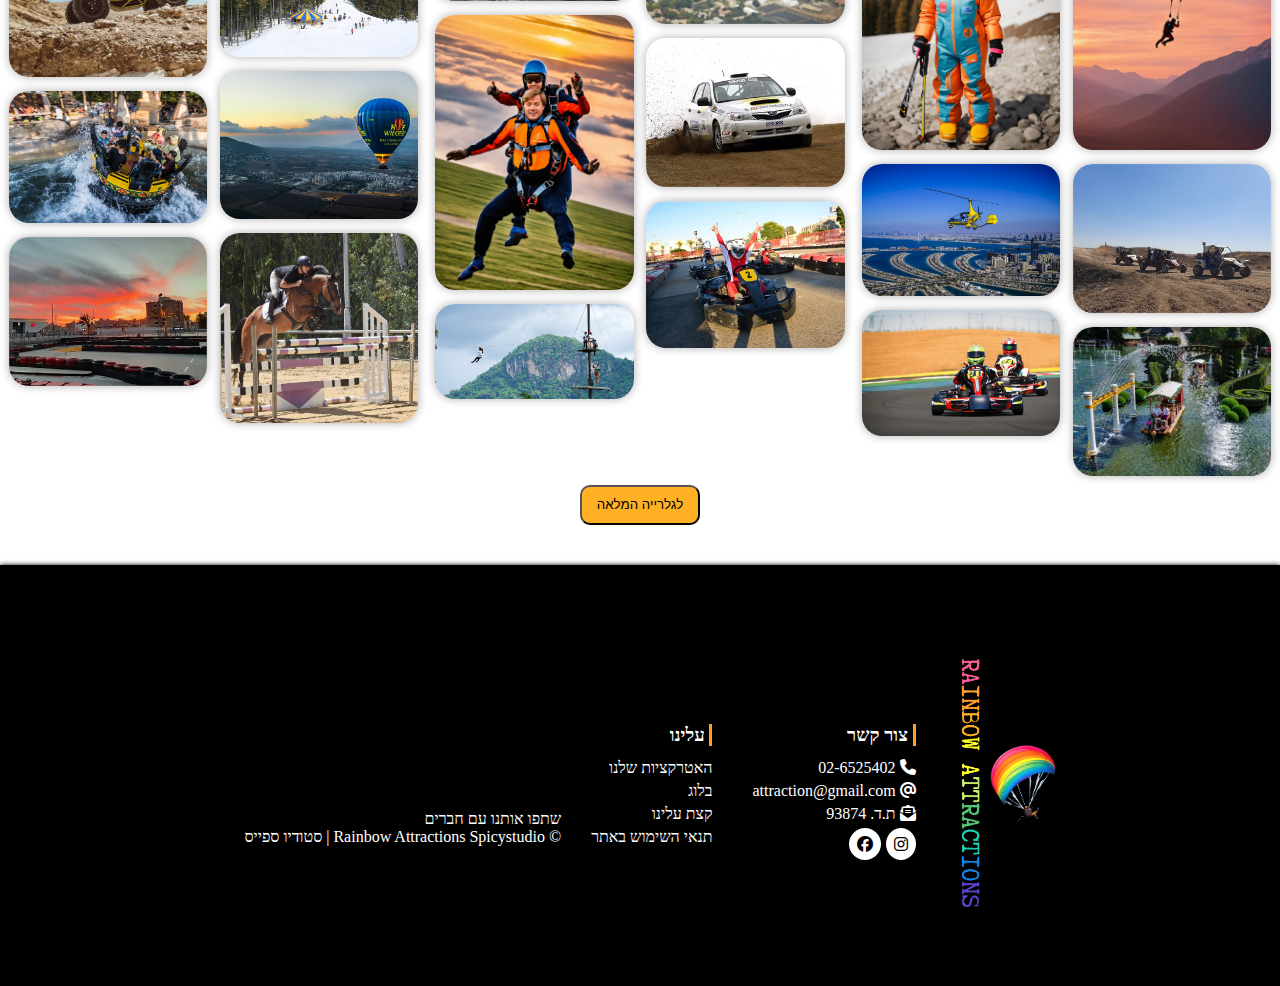
==== commit 7c6f4ba2: "header" ====
--- a/index.html
+++ b/index.html
@@ -52,6 +52,7 @@
             </ul>
         </header>
     </div>
+    
     <main>
         <div id="container_accessible">
             <div id="accessible">
--- a/style.css
+++ b/style.css
@@ -25,7 +25,7 @@
     align-content: center;
     justify-content: space-around;
     /* box-shadow: 0 0 5px black; */
-    height:55px;
+    height: 55px;
 }
 
 #header1 {
@@ -44,7 +44,9 @@
 header {
     background-color: rgb(255, 255, 255);
     color: rgb(0, 0, 0);
-}
+
+}
+
 img {
     box-shadow: 0px 0px 10px #09010152;
     width: 100%;
@@ -55,7 +57,7 @@
 }
 
 #index {
-    overflow-x: hidden;
+    /* overflow-x: hidden; */
 }
 
 #logo_text img {
@@ -176,7 +178,7 @@
 }
 
 header ul li {
-    padding: 1%;
+    padding: 2px;
     /* width: 98%; */
     flex-grow: 1;
     display: flex;
@@ -818,7 +820,7 @@
     background: linear-gradient(rgb(255, 159, 41), white);
     /* background-color: var(--orange); */
     color: rgb(0, 0, 0);
-    padding: 20px;
+    /* שינית כאןpadding: 20px; */
     width: 100vw;
     text-align: center;
     margin-top: 0;
@@ -1152,21 +1154,13 @@
     }
 }
 
-
-
 header ul li li {
     font-size: 1.2rem;
     height: 12px;
 }
-/* 
-header {
-    width: 100vw;
-}
 
 .header_ul {
-    width: 100vw;
-}
-
-.li {
-    width: 20vw;
-} */+    padding: 0;
+    align-items: stretch;
+
+}
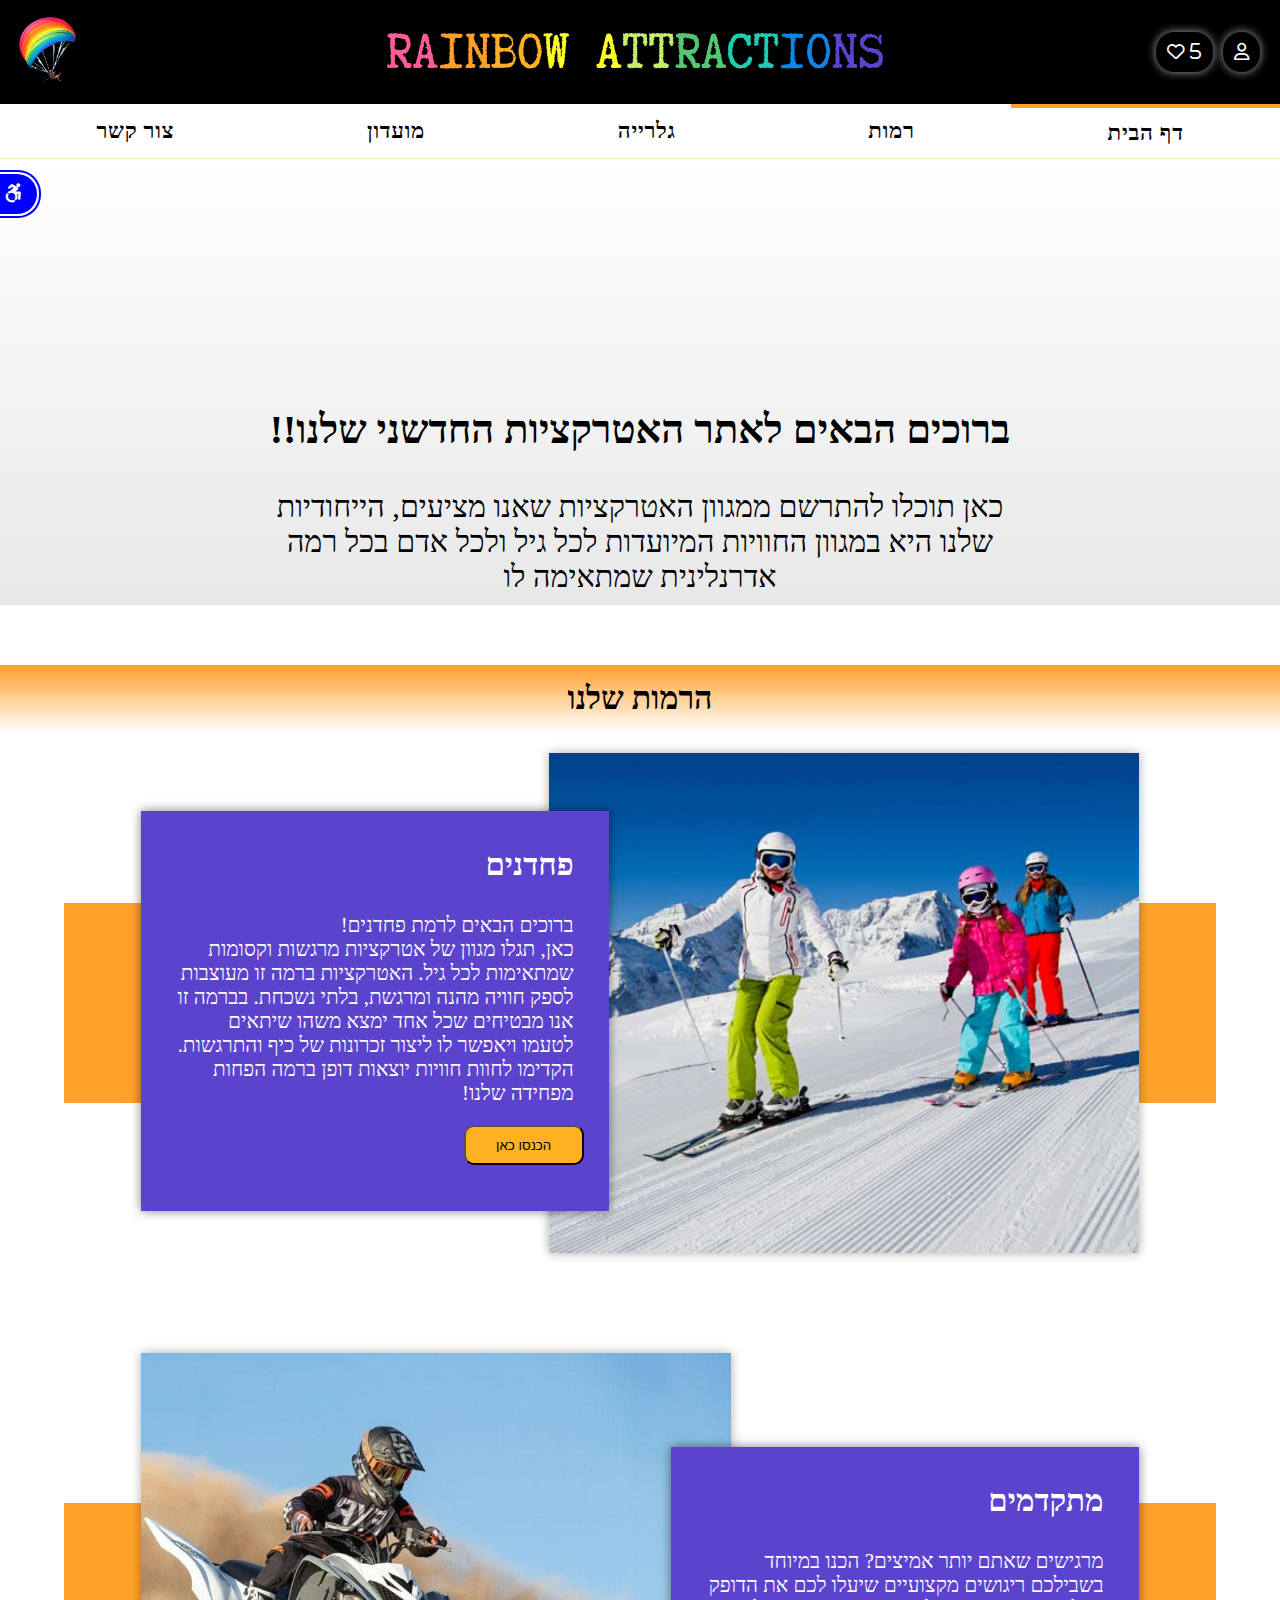
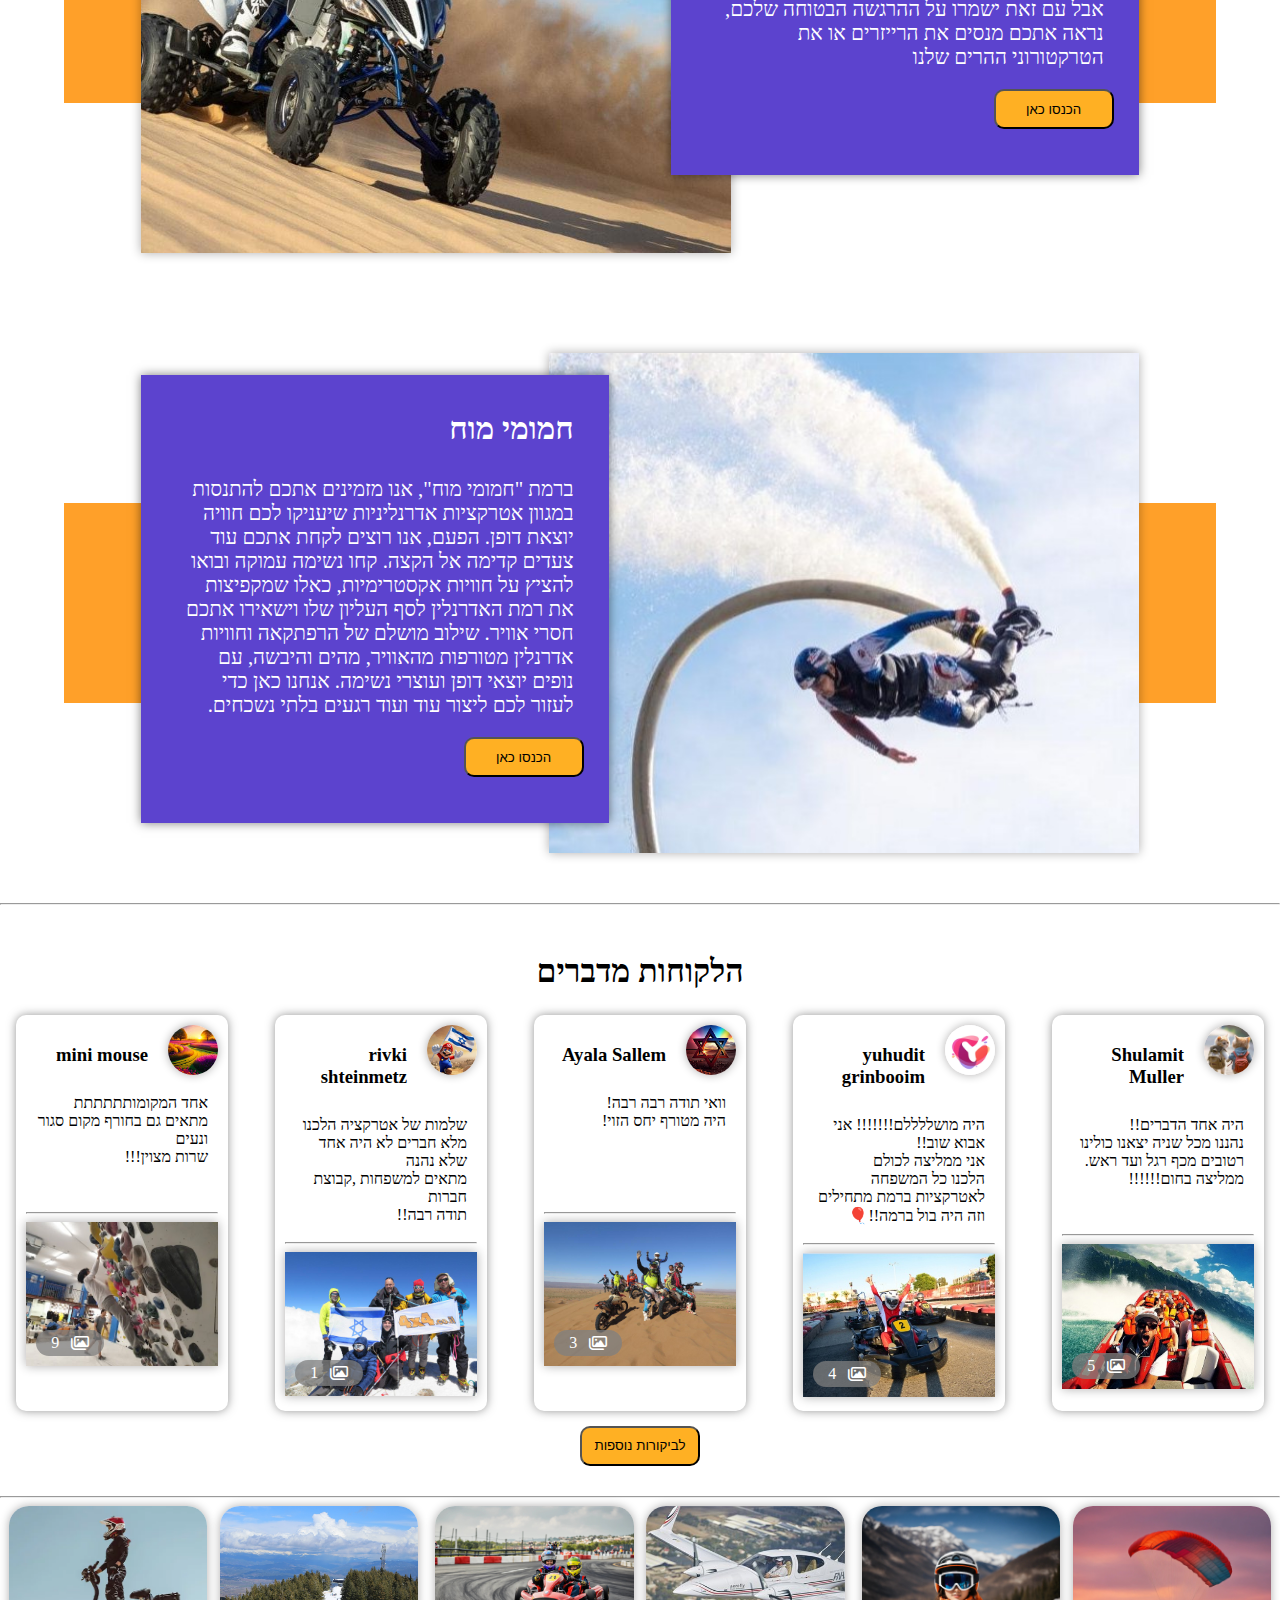
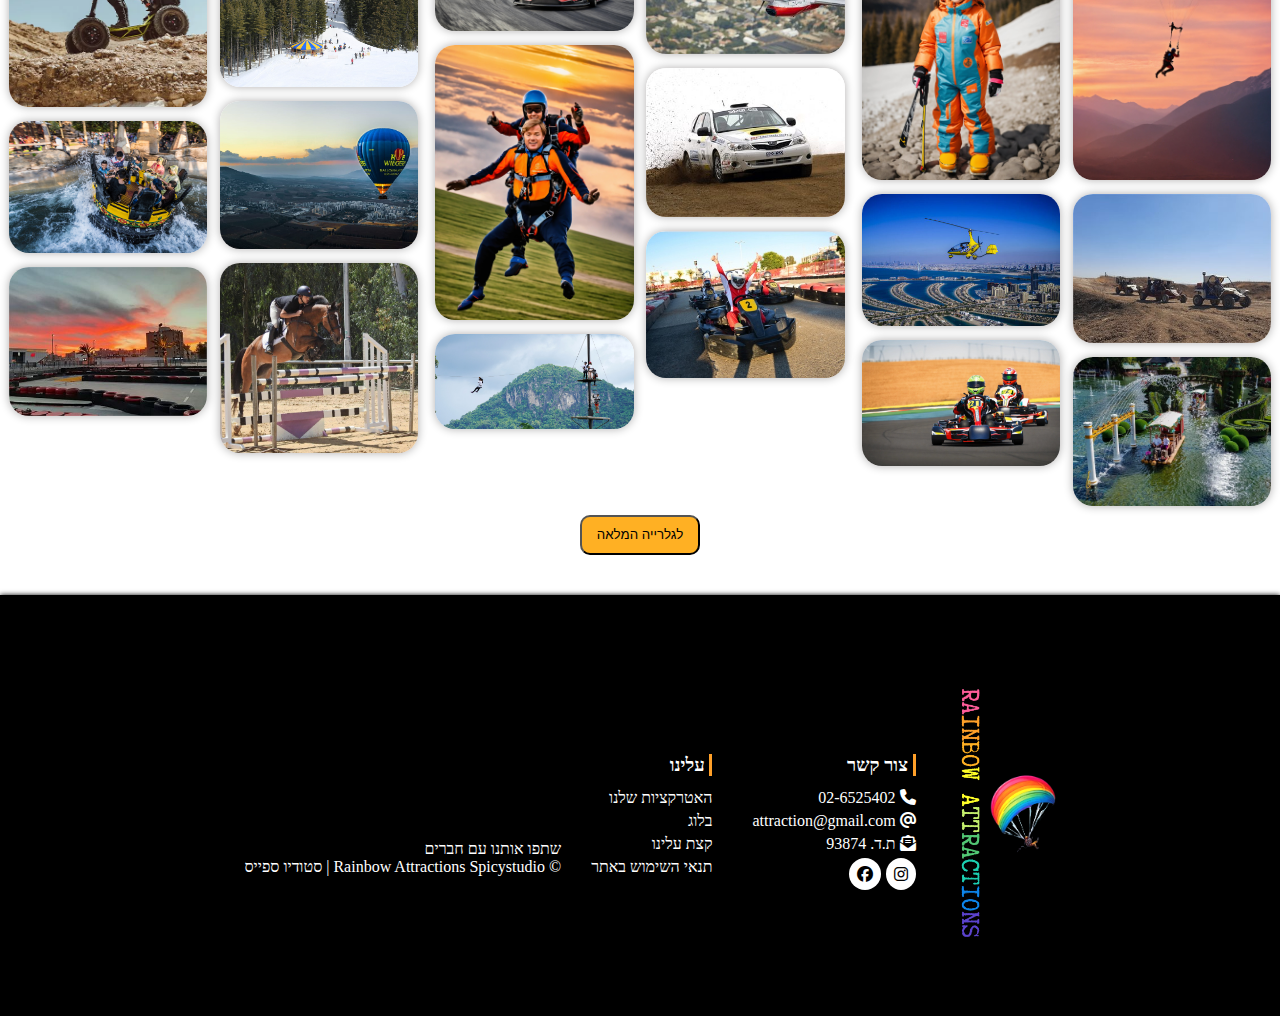
==== commit 66bfb389: "style changes" ====
--- a/index.html
+++ b/index.html
@@ -32,6 +32,7 @@
         </div>
         <header>
             <ul class="header_ul">
+              
                 <li class="index li"><a href="index.html"><b>דף הבית</b></a></li>
                 <li class="li" id="li_levels"><b>רמות</b>
                     <ul id="menu-level">
@@ -49,10 +50,11 @@
                 <li class="gallery_page li"><a href="gallery.html"><b>גלרייה</b></a></li>
                 <li class="li"><a href="customers_club.html"><b>מועדון</b></a></li>
                 <li class="li"><a href="conect_us.html"><b>צור קשר</b></a></li>
+           
             </ul>
         </header>
     </div>
-    
+
     <main>
         <div id="container_accessible">
             <div id="accessible">
--- a/style.css
+++ b/style.css
@@ -57,7 +57,7 @@
 }
 
 #index {
-    /* overflow-x: hidden; */
+    overflow-x: hidden;
 }
 
 #logo_text img {
@@ -266,7 +266,7 @@
     position: fixed;
     left: -63px;
     top: 170px;
-    z-index: 1;
+    z-index: 10;
     border-top-right-radius: 23px;
     border-bottom-right-radius: 23px;
     border-top: 2px solid blue;
@@ -820,10 +820,9 @@
     background: linear-gradient(rgb(255, 159, 41), white);
     /* background-color: var(--orange); */
     color: rgb(0, 0, 0);
-    /* שינית כאןpadding: 20px; */
-    width: 100vw;
     text-align: center;
     margin-top: 0;
+    padding: 15px;
 }
 
 table a {
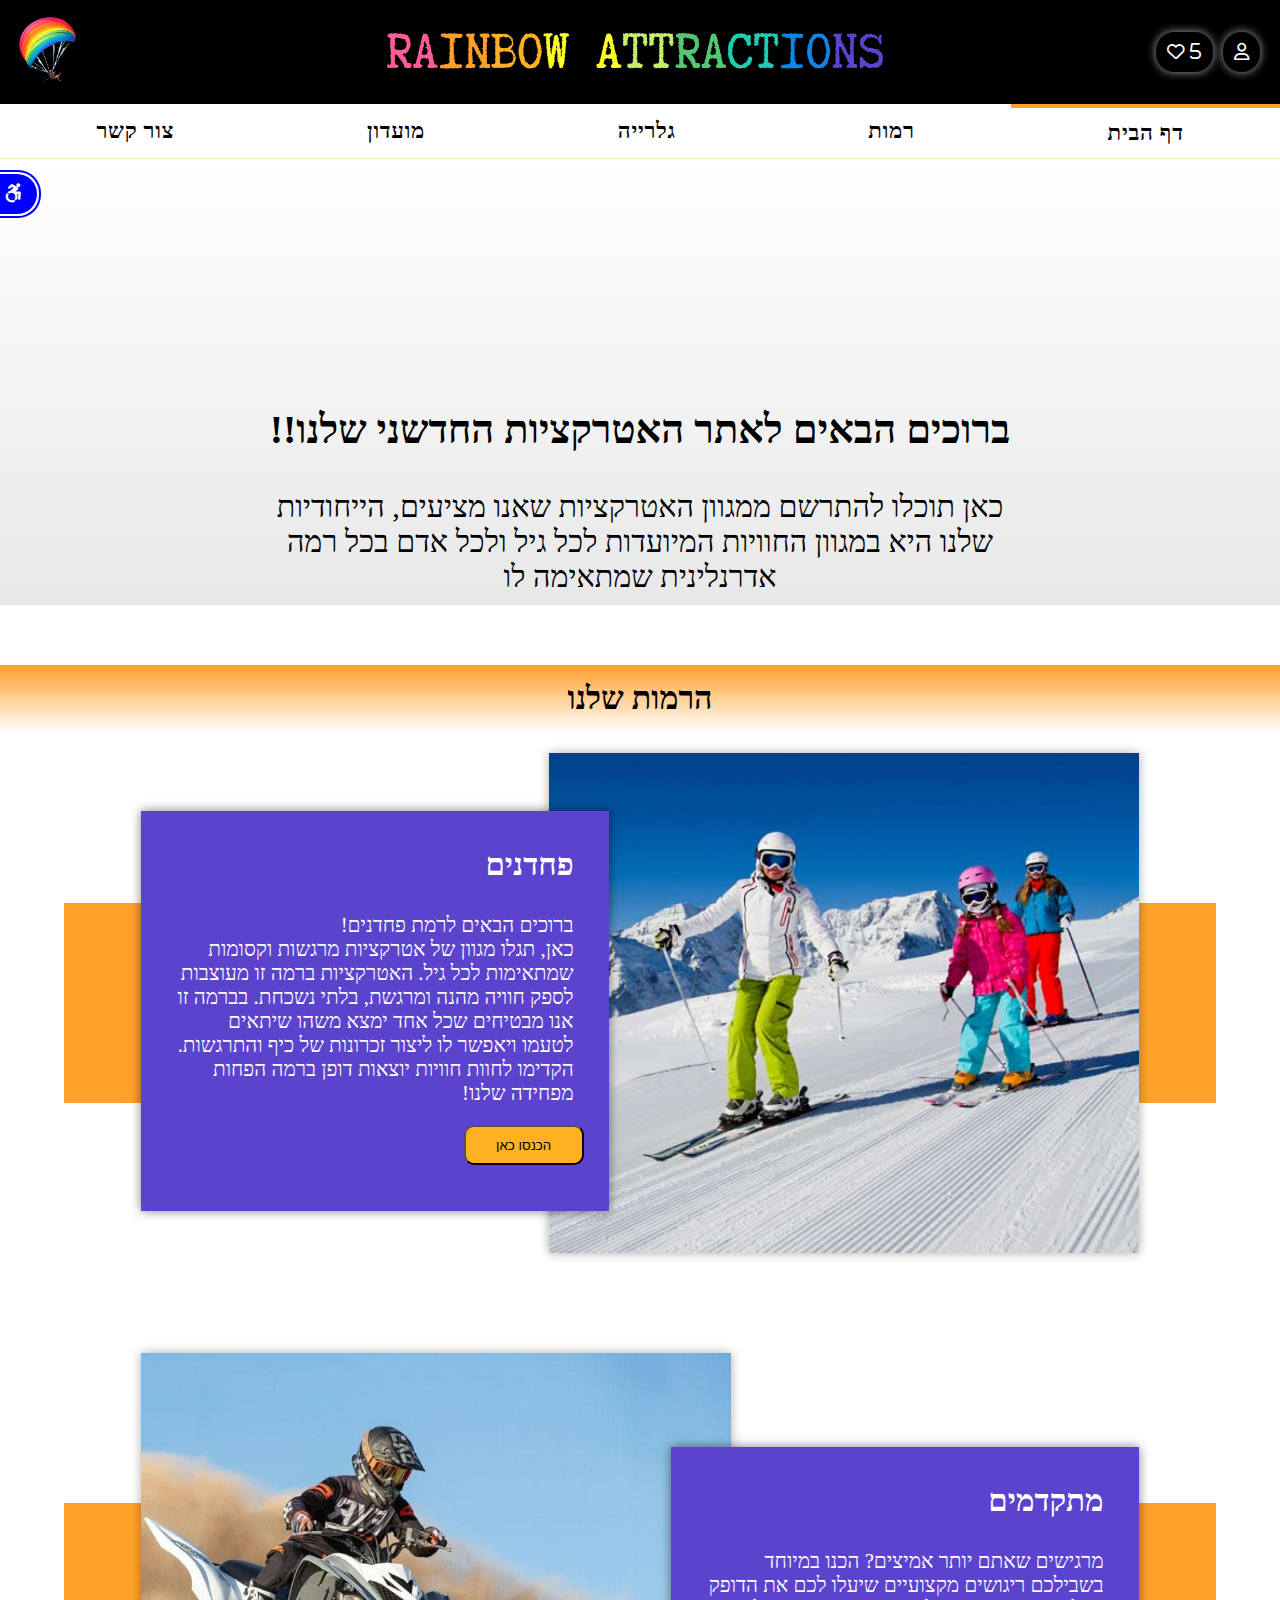
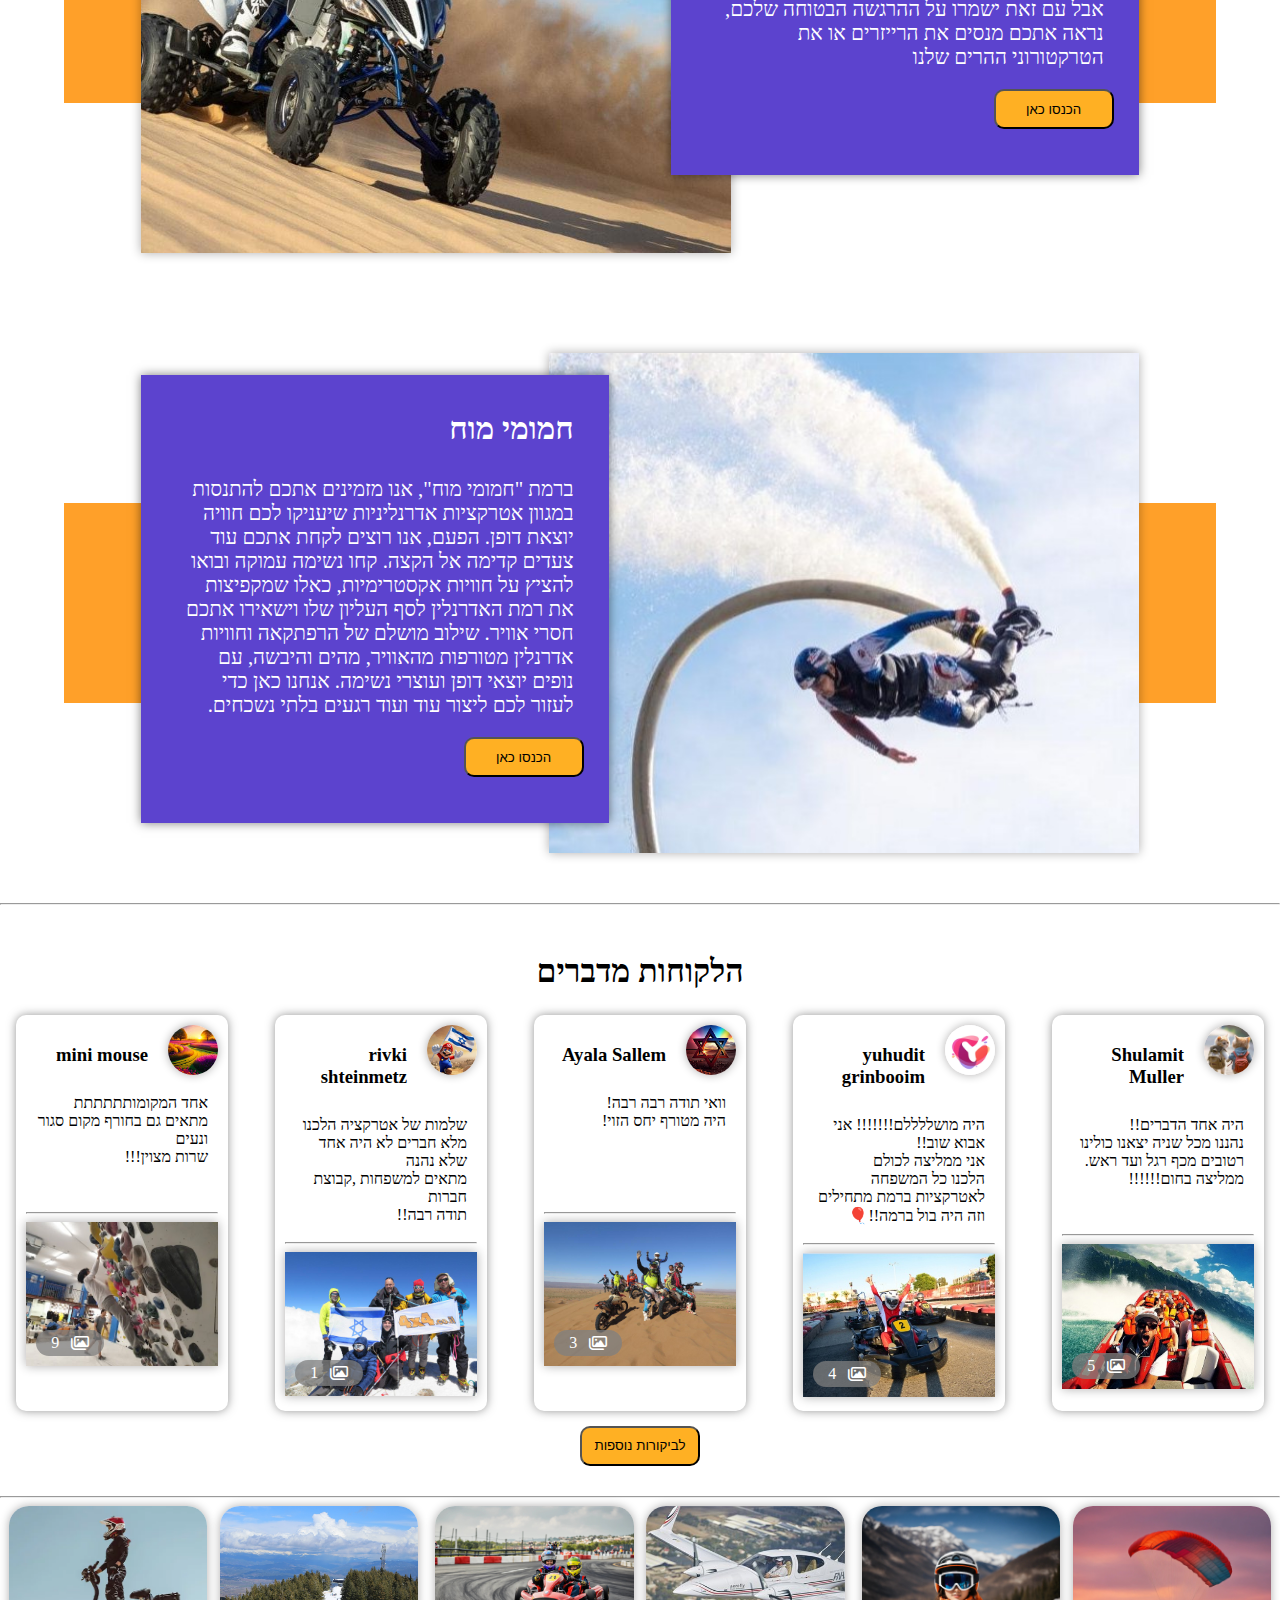
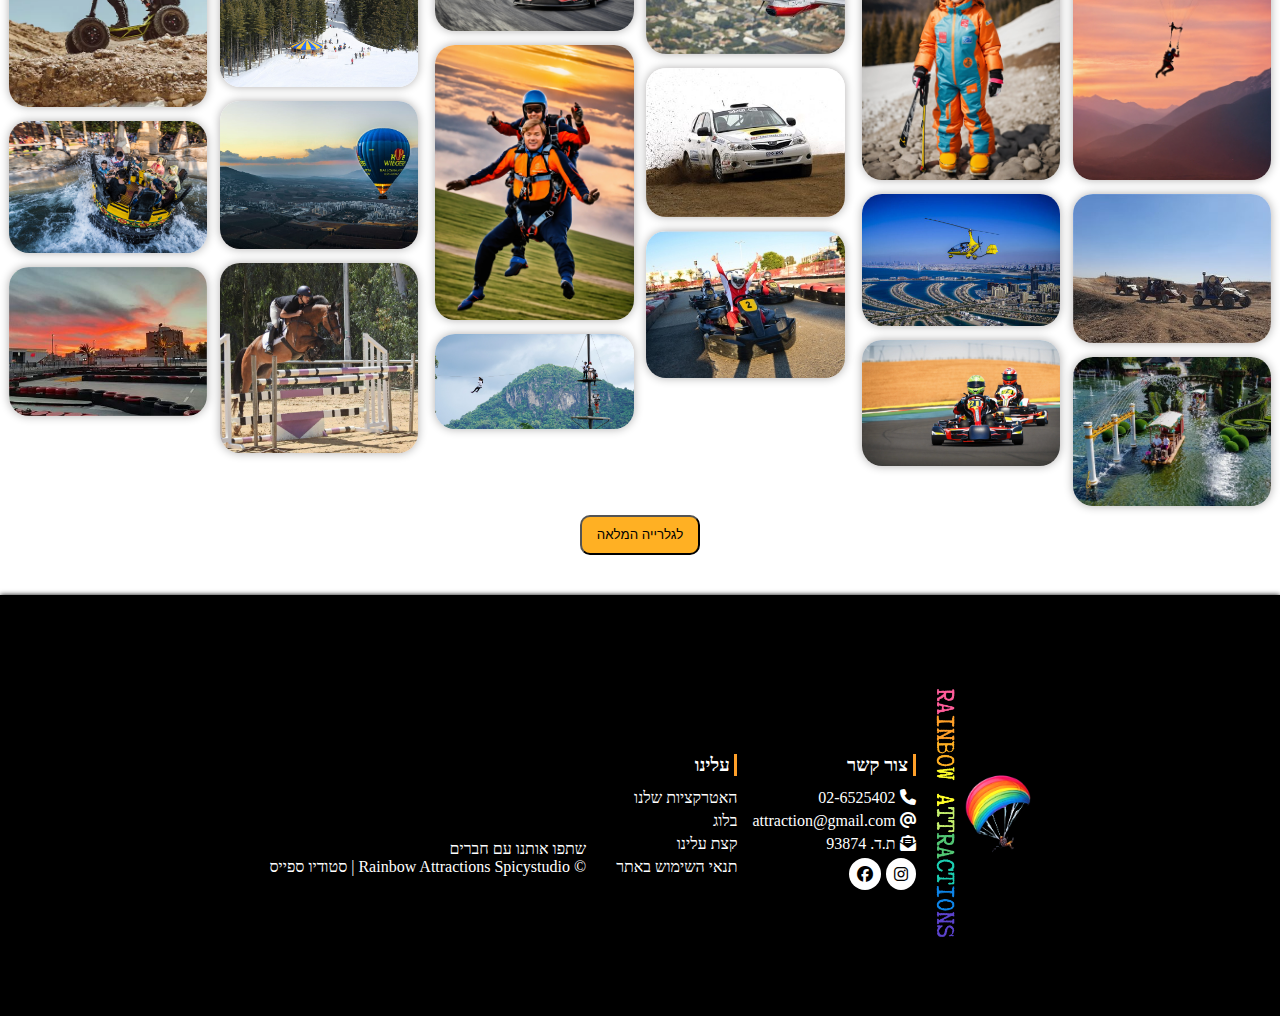
==== commit 83d456aa: "footer" ====
--- a/index.html
+++ b/index.html
@@ -413,8 +413,8 @@
                         <h3>&nbspצור קשר</h3>
                     </li>
                     <li>
-                        <i class="fa-solid fa-phone"></i>
-                        02-6525402
+                       <i class="fa-solid fa-phone"></i>
+                            02-6525402
                     </li>
                     <li>
                         <i class="fa-solid fa-at"></i>
--- a/style.css
+++ b/style.css
@@ -422,6 +422,7 @@
     flex-direction: column;
     flex-wrap: nowrap;
     gap: 5px;
+    padding-right: 15px;
 }
 
 .conect h3 {
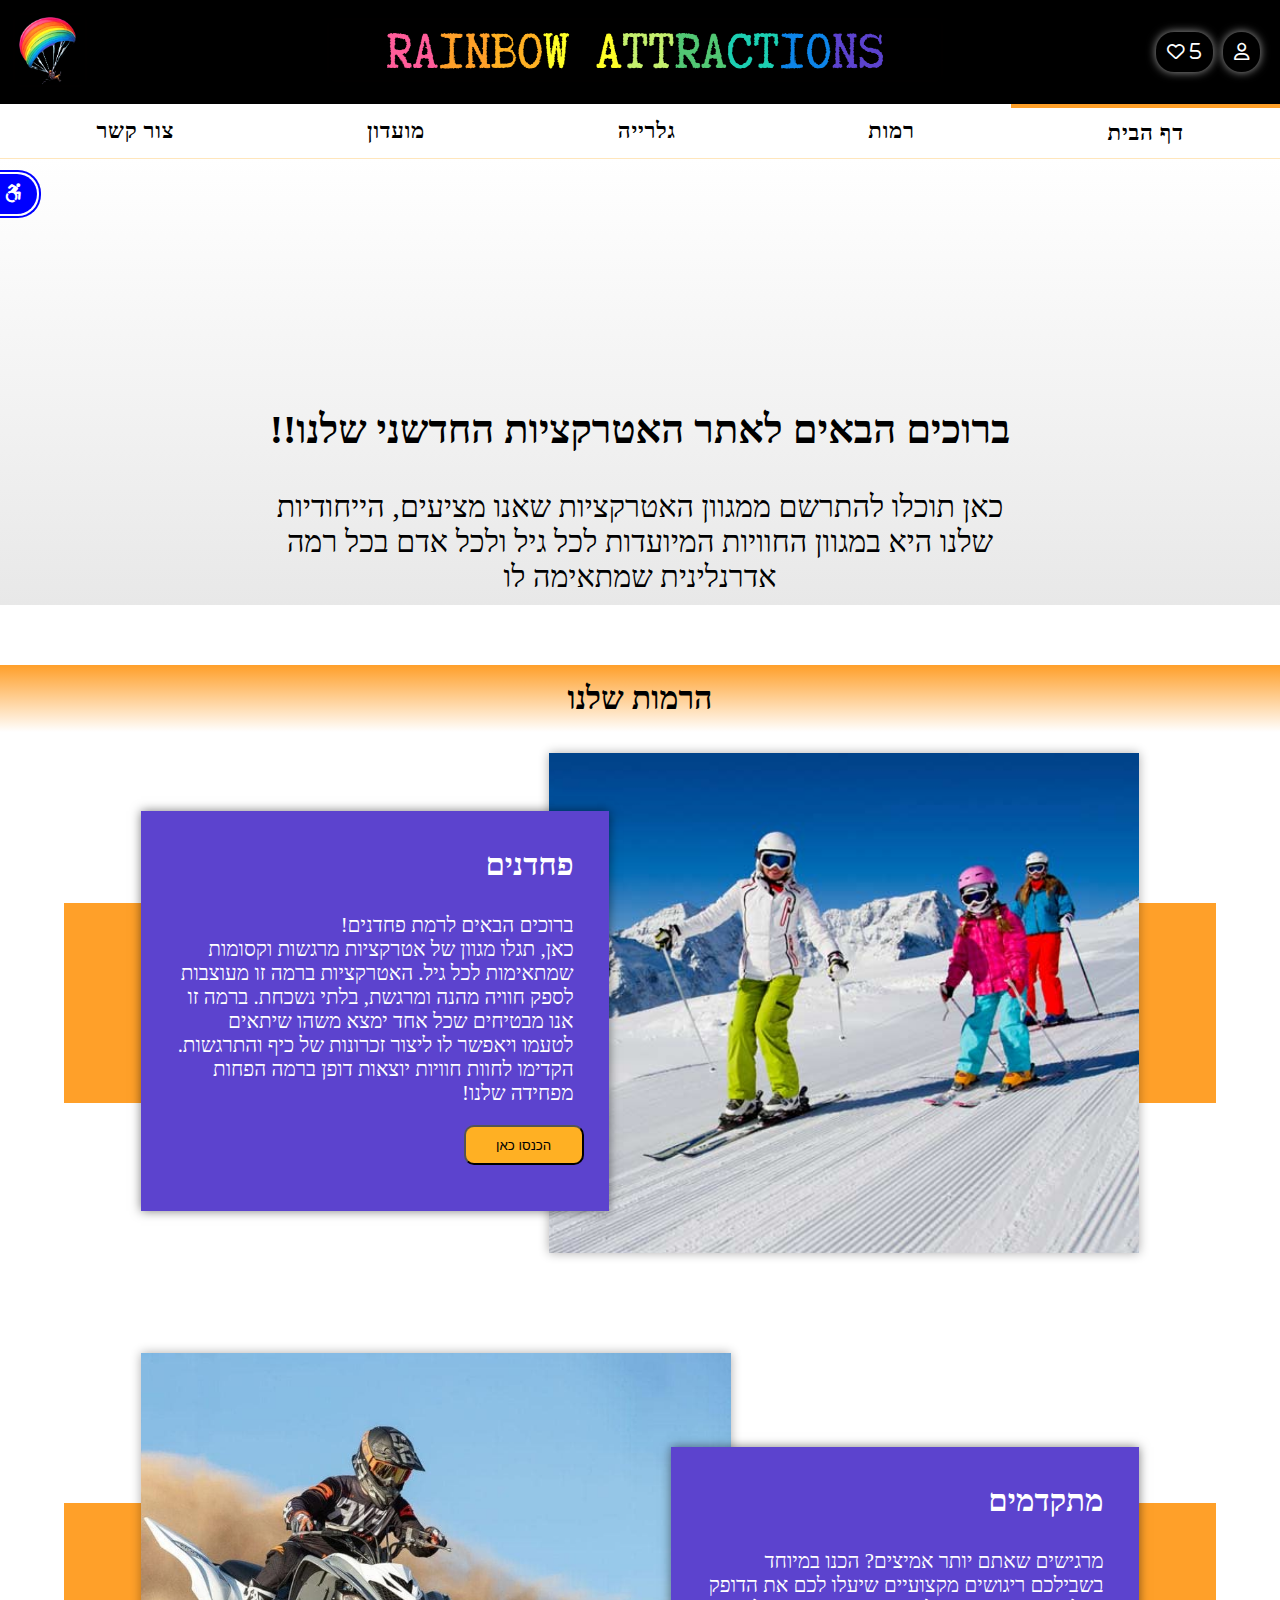
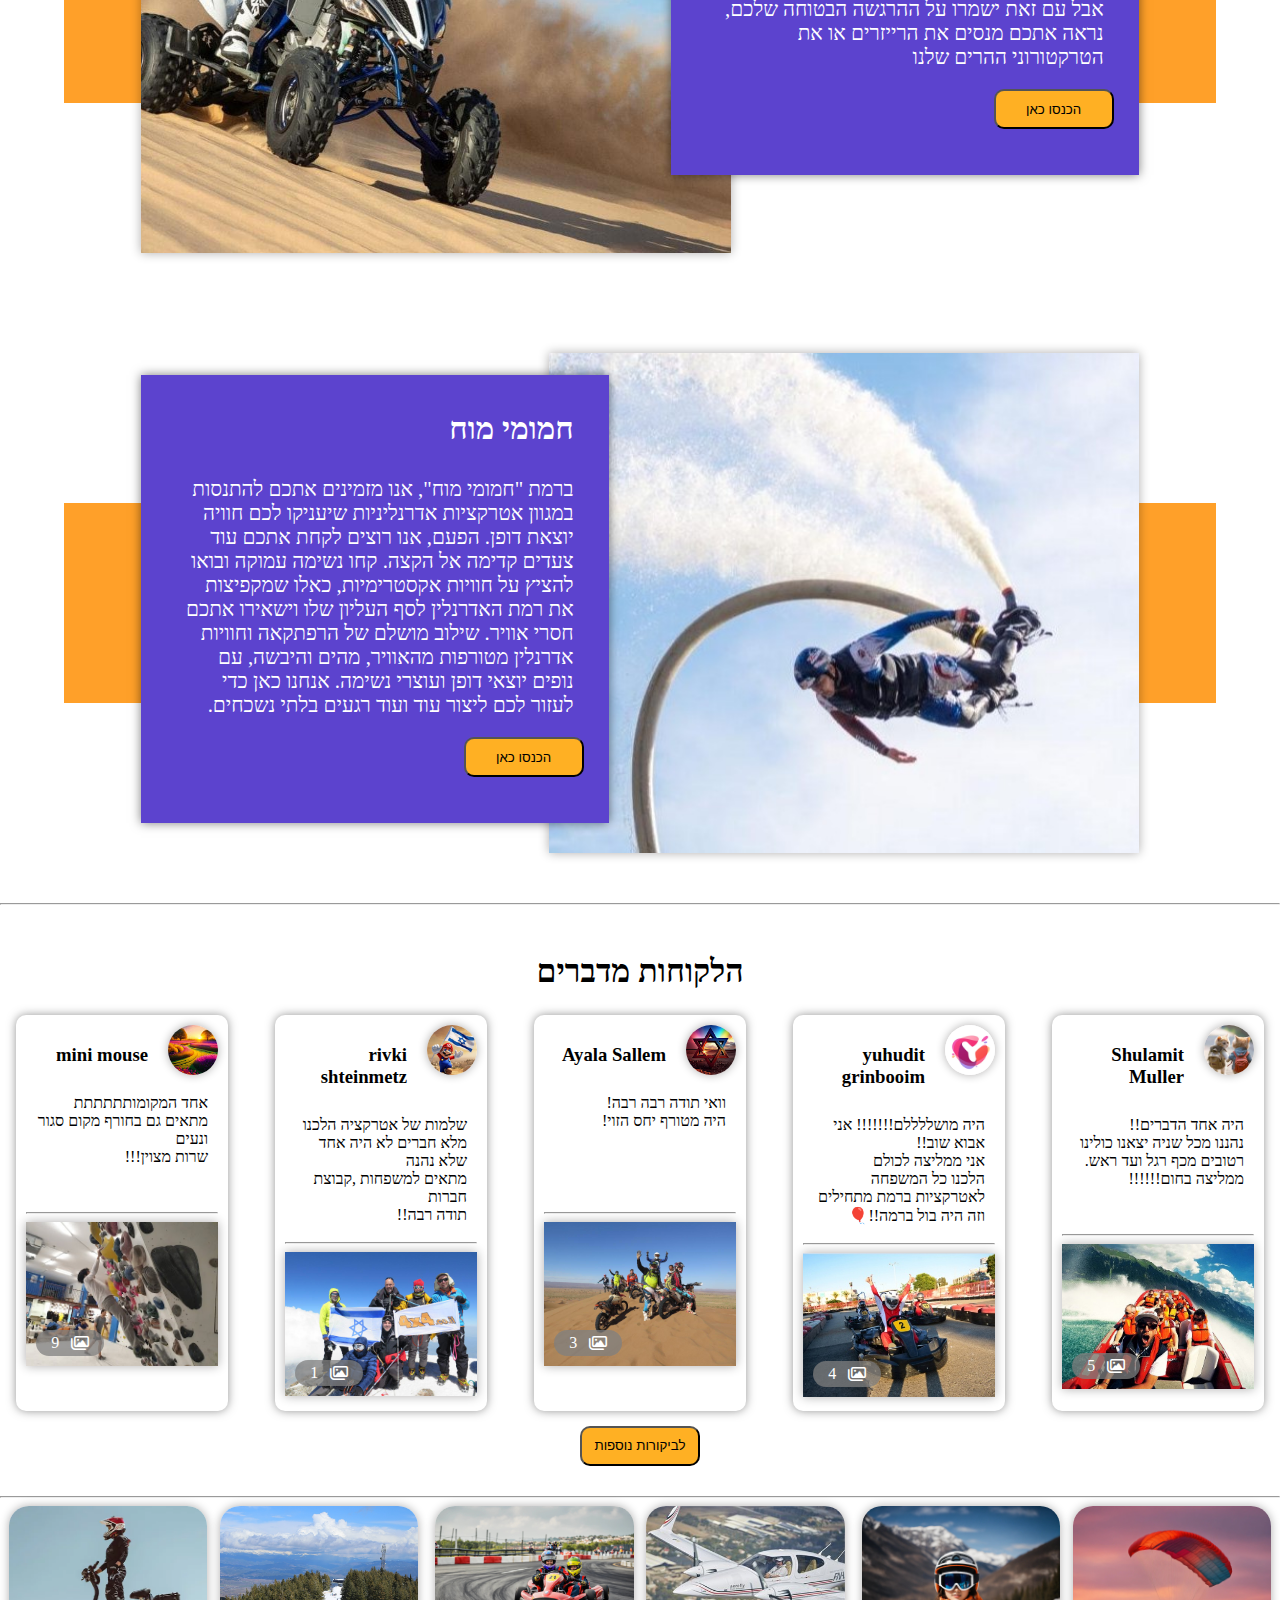
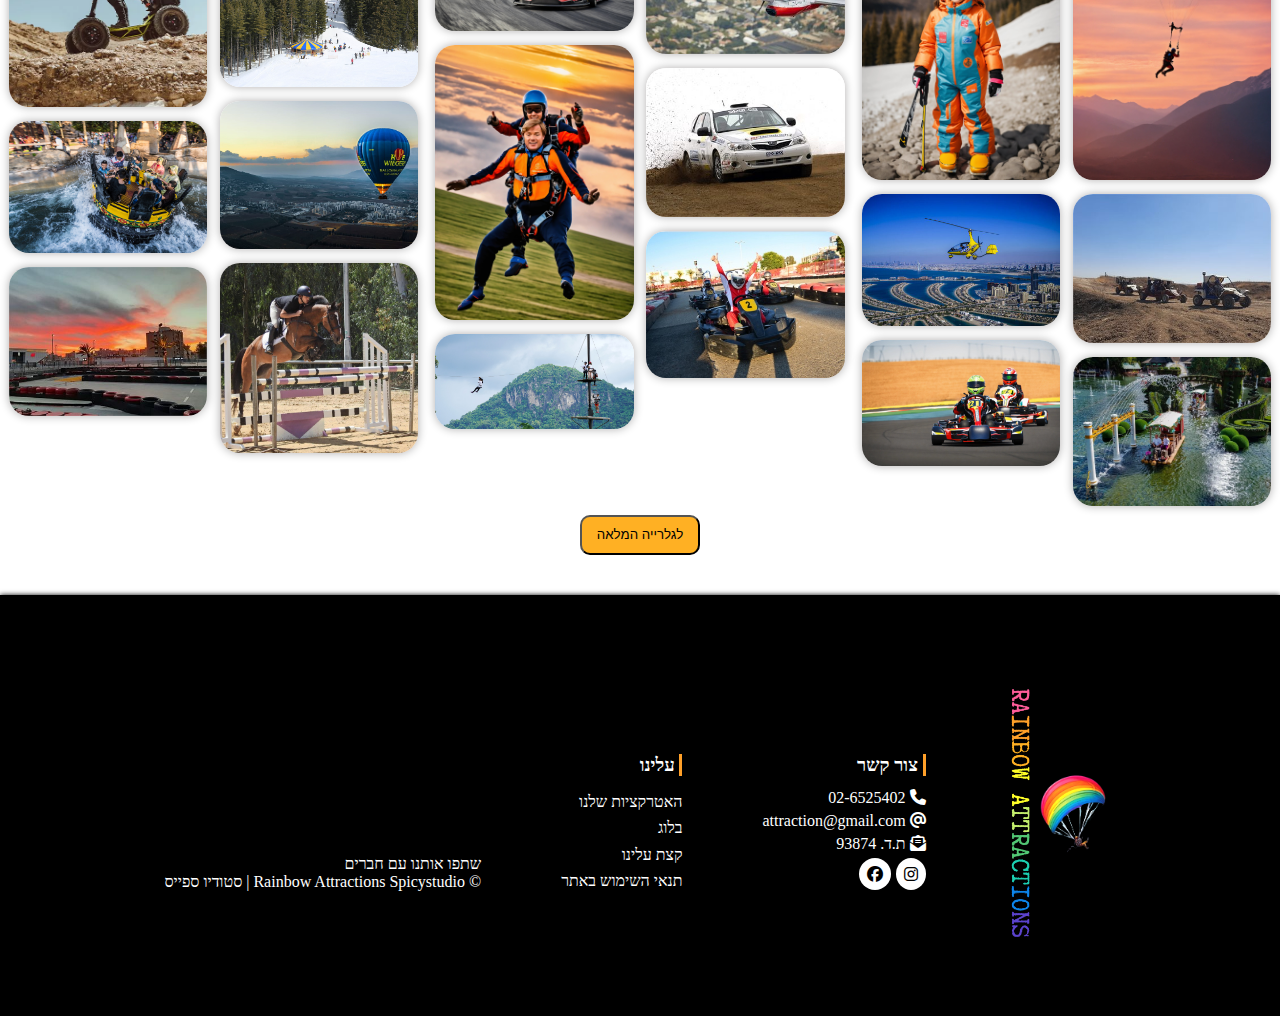
==== commit 16122bda: "spelling fixing" ====
--- a/index.html
+++ b/index.html
@@ -129,7 +129,7 @@
                             <h2>פחדנים</h2>
                             <p>ברוכים הבאים לרמת פחדנים!<br> כאן, תגלו מגוון של אטרקציות מרגשות וקסומות שמתאימות לכל
                                 גיל.
-                                האטרקציות ברמה זו מעוצבות לספק חוויה מהנה ומרגשת, בלתי נשכחת. בברמה זו אנו מבטיחים שכל
+                                האטרקציות ברמה זו מעוצבות לספק חוויה מהנה ומרגשת, בלתי נשכחת. ברמה זו אנו מבטיחים שכל
                                 אחד ימצא
                                 משהו שיתאים לטעמו ויאפשר לו ליצור זכרונות של כיף והתרגשות.
                                 הקדימו לחוות חוויות יוצאות דופן ברמה הפחות מפחידה שלנו!
@@ -140,7 +140,7 @@
                             <h2>פחדנים</h2>
                             <p>ברוכים הבאים לרמת פחדנים!<br> כאן, תגלו מגוון של אטרקציות מרגשות וקסומות שמתאימות לכל
                                 גיל.
-                                האטרקציות ברמה זו מעוצבות לספק חוויה מהנה ומרגשת, בלתי נשכחת. בברמה זו אנו מבטיחים שכל
+                                האטרקציות ברמה זו מעוצבות לספק חוויה מהנה ומרגשת, בלתי נשכחת. ברמה זו אנו מבטיחים שכל
                                 אחד ימצא
                                 משהו שיתאים לטעמו ויאפשר לו ליצור זכרונות של כיף והתרגשות.
                                 הקדימו לחוות חוויות יוצאות דופן ברמה הפחות מפחידה שלנו!
--- a/style.css
+++ b/style.css
@@ -423,6 +423,7 @@
     flex-wrap: nowrap;
     gap: 5px;
     padding-right: 15px;
+    justify-content: space-between;
 }
 
 .conect h3 {
@@ -715,6 +716,10 @@
     .logo_words {
         display: block;
     }
+
+    .conect ,#sharing{
+        padding-right: 80px;
+    }
 }
 
 /* .high_level {
@@ -1129,7 +1134,7 @@
 
     #sharing {
         display: grid;
-        padding: 30px;
+        padding-bottom: 15px;
         align-items: end;
     }
 
